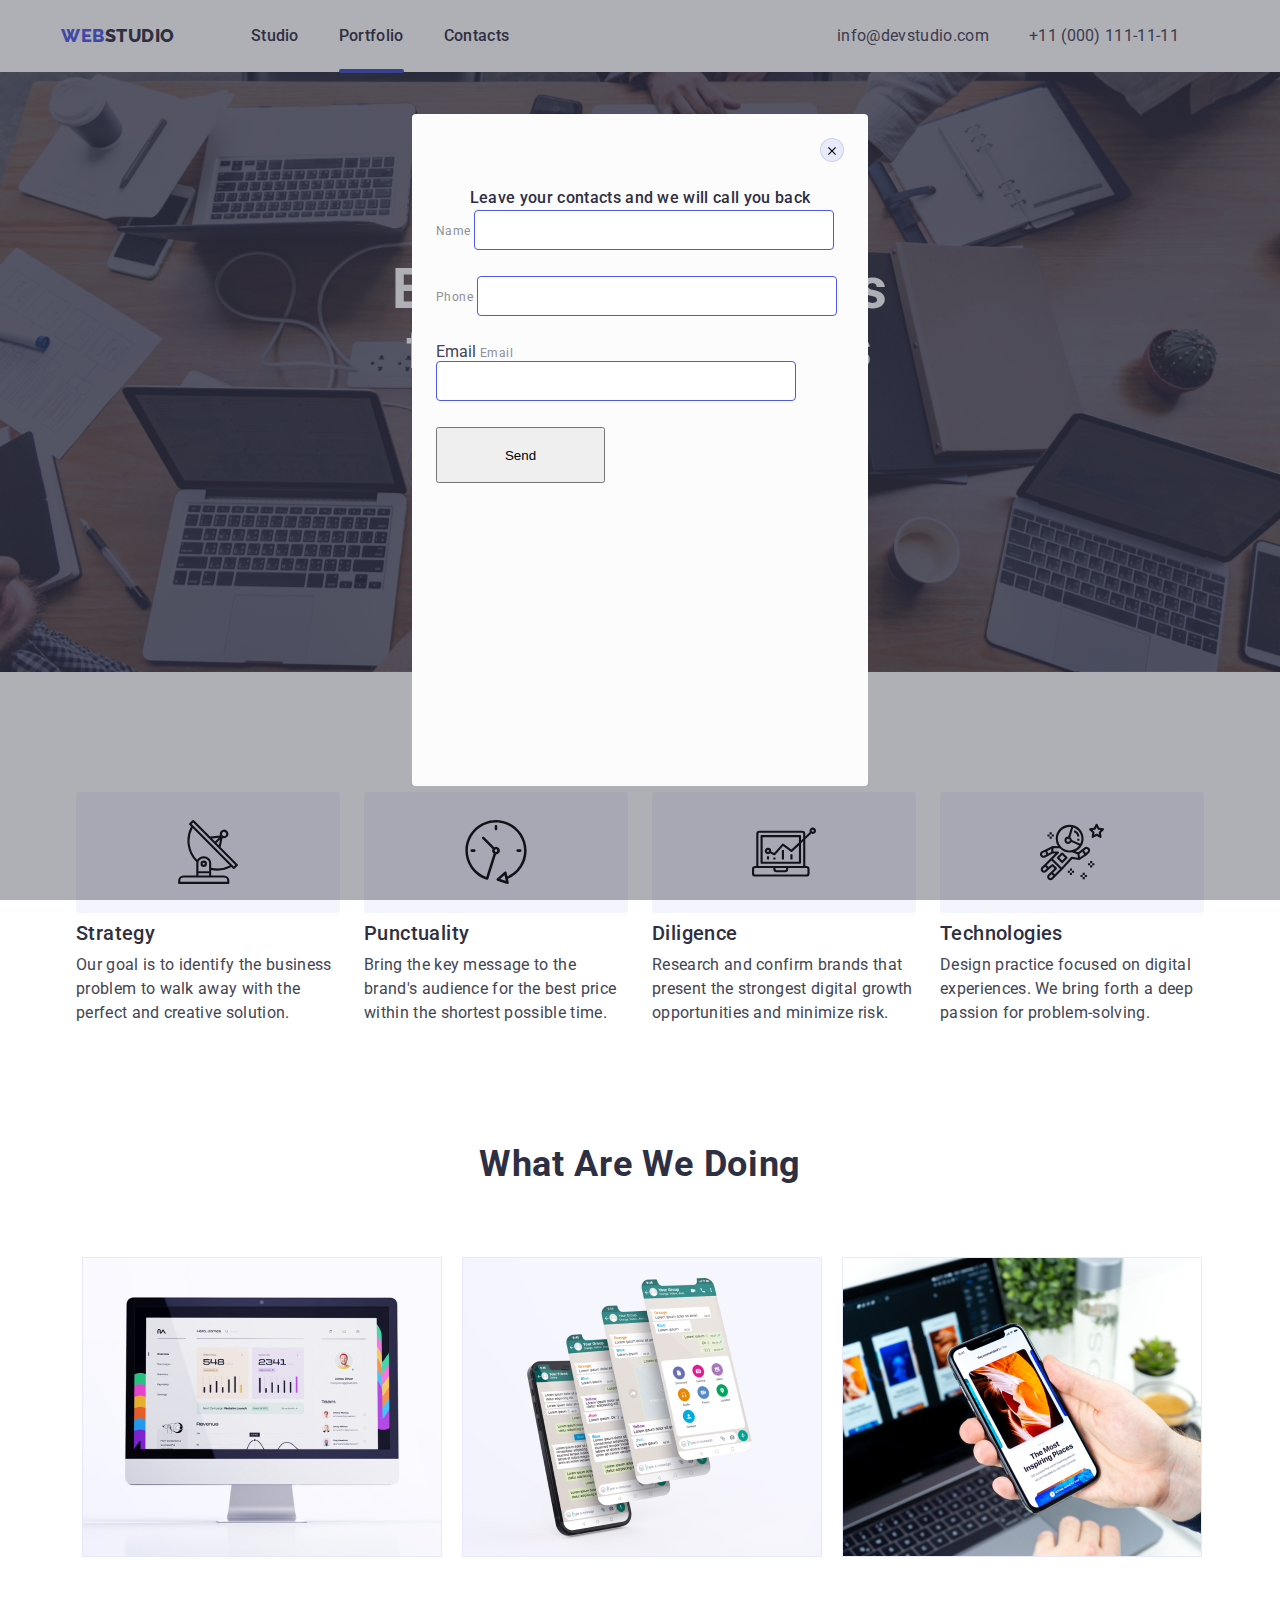
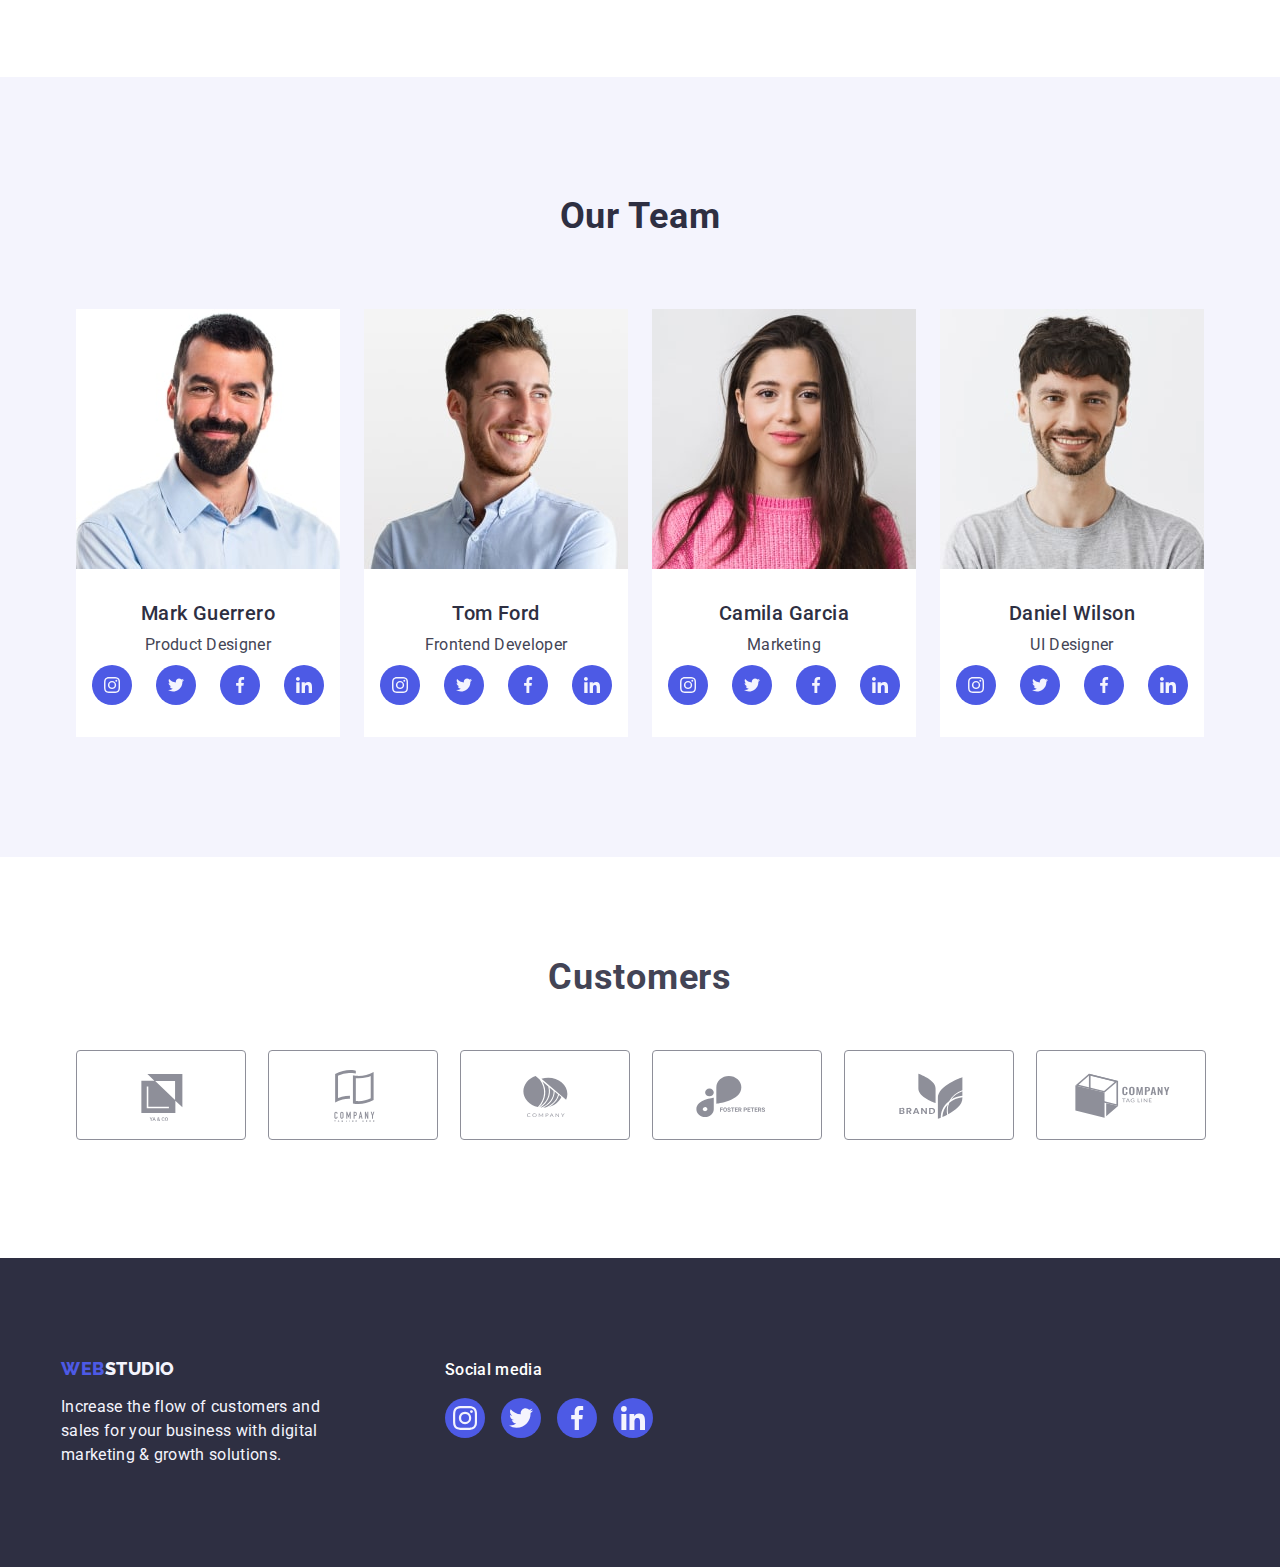
==== index.html @ fac96f17 "ch" ====
<!DOCTYPE html>
<html lang="en">
  <head>
    <meta charset="UTF-8" />
    <meta http-equiv="X-UA-Compatible" content="IE=edge" />
    <meta name="viewport" content="width=device-width, initial-scale=1.0" />
    <title>WebStudio</title>

   
    <link rel="preconnect" href="https://fonts.googleapis.com" />
    <link rel="preconnect" href="https://fonts.gstatic.com" crossorigin />
        <link rel="stylesheet" href="node_modules/modern-normalize/modern-normalize.css">
    <link
      href="https://fonts.googleapis.com/css2?family=Raleway:wght@800&family=Roboto:wght@400;500;700&display=swap"
      rel="stylesheet"
    />
    <link rel="stylesheet" href="https://cdnjs.cloudflare.com/ajax/libs/modern-normalize/1.1.0/modern-normalize.min.css" integrity="sha512-wpPYUAdjBVSE4KJnH1VR1HeZfpl1ub8YT/NKx4PuQ5NmX2tKuGu6U/JRp5y+Y8XG2tV+wKQpNHVUX03MfMFn9Q==" crossorigin="anonymous" referrerpolicy="no-referrer" />
     <link rel="stylesheet" href="./css/styles.css" />
     
  </head>

  <body>
    <header class="header-web">
      <div class="headerw-container">
        <nav class="headerw-nav">
          <a class="header-logo-webw link" href="portfolio.html"
            >Web<span class="headerw-logo">Studio</span></a
          >
          <ul class="headerw-list list">
            <li class="headerw-link link  ">
              <a href="./index.html" class="headerw-text link">Studio</a>
            </li>
            <li class="headerw-link link ">
              <a href="./portfolio.html" class="header-text link active">Portfolio</a>
            </li>
            <li class="headerw-link link ">
              <a href="" class="headerw-text link">Contacts</a>
            </li>
          </ul>
        </nav>

        <address class="headerw-address-list list">
          <div class=" container contact-web">
            <ul class="visitw-list list">
              <li class="contactw-link link">
                <a href="mailto:info@devstudio.com" class="header-adress link"
                  >info@devstudio.com</a
                >
              </li>
              <li class="contactw-link link">
                <a href="tel:+110001111111" class="header-adress link">
                  +11 (000) 111-11-11</a
                >
              </li>
            </ul>
          </div>
        </address>
      </div>
    </header>

    <!-- info hero section  -->
    <main class="backcolor-index">
      <section class="hero-section-web">
        <div class="info-container-web">
          <h1 class="text-hero-web">
            Effective Solutions<br />for Your Business
          </h1>
          <button type="button" class="btn-hero-web" data-modal-open>Order Service</button>
        </div>
      </section>

      <!-- section information -->
      <section class="features-web-section">
        <div class="container features">
          <h2 hidden class="text-web-features list">features</h2>
          
          <ul class="features-list-web list">
            <!-- 1 element-->
            <li class="link-info-web link">
              <a href="" class="text-soc-link link">
            <svg height="64" width="64">
              <use href="./images/header.svg#icon-antenna-1">
                 </use>
            </svg>
          </a>
              <h3 class="text-web-info">Strategy</h3>
              <p class="title-web-parag">
                Our goal is to identify the business problem to walk away with
                the perfect and creative solution.
              </p>
            </li>

            <!-- 2 element-->
            <li class="link-info-web link">
              <a href="" class="text-soc-link link">
              <svg  height="64" width="64">
              <use href="./images/header.svg#icon-clock-1">
                 </use>
            </svg>
          </a>
              <h3 class="text-web-info">Punctuality</h3>
              <p class="title-web-parag">
                Bring the key message to the brand's audience for the best price
                within the shortest possible time.
              </p>
            </li>

            <!-- 3 element-->
            <li class="link-info-web link">
              <a href="" class="text-soc-link link">
              <svg  height="64" width="64">
              <use href="./images/header.svg#icon-diagram-1">
                 </use>
            </svg>
          </a>
              <h3 class="text-web-info">Diligence</h3>
              <p class="title-web-parag">
                Research and confirm brands that present the strongest digital
                growth opportunities and minimize risk.
              </p>
            </li>

            <!-- 4 element-->
            <li class="link-info-web link">
              <a href="" class="text-soc-link link">
              <svg  height="64" width="64">
              <use href="./images/header.svg#icon-astronaut-1">
                 </use>
            </svg>
          </a>
              <h3 class="text-web-info">Technologies</h3>
              <p class="title-web-parag">
                Design practice focused on digital experiences. We bring forth a
                deep passion for problem-solving.
              </p>
            </li>
          </ul>
        </div>
      </section>

      <!-- section  what are we doing-->
      <section class="web-what-doing ">
        <div class="container what-index">
          <h2 class="photo-doing-web">What are we doing</h2>
          <ul class="webs-photo-list list">
            <li class="webs-photo-link link">
              <img
                class="img-what-do"
                src="./images/pict0.jpg"
                alt="computer"
                width="360"
              />
            </li>

            <li class="webs-photo-link link">
              <img
                class="img-what-do"
                src="./images/pict1.jpg"
                alt="phone"
                width="360"
              />
            </li>

            <li class="webs-photo-link link">
              <img
                class="img-what-do"
                src="./images/pict2.jpg"
                alt="phone 2"
                width="360"
              />
            </li>
          </ul>
        </div>

      <!-- section our team -->
      <section class="about-webs-section ">
        <div class="container photo-team">
          <h2 class="webs-text-team">Our Team</h2>

          <ul class="webst-team-list list">
            <!--period 1-->
            <li class="webst-link-team link">
              <img
                class="img-web"
                src="./images/teampict1.jpg"
                alt="team"
                width="264"
              />
              <div class="container-people">
                <h3 class="people-web-team">Mark Guerrero</h3>
              <p class="title-webs-team">Product Designer</p>
              <ul class="our-list list">
                  <li class="our-soc-item " ><a class="our-soc-link link"  href="">
                    <svg width="16" height="16">
              <use href="./images/symbol-defs.svg#icon-instagram-2" ></use>
            </svg>
                  </a ></li>
                  <li class="our-soc-item" ><a class="our-soc-link link"  href="">
                     <svg width="16" height="16">
              <use href="./images/symbol-defs.svg#icon-twitter-1" ></use>
            </svg>
                  </a ></li>
                  <li class="our-soc-item" ><a class="our-soc-link link"  href="">
                      <svg width="16" height="16">
              <use href="./images/symbol-defs.svg#icon-facebook-1">

              </use>
          </svg>
                  </a ></li>
                  <li class="our-soc-item" ><a class="our-soc-link link"  href="">
                    <svg width="16" height="16">
              <use href="./images/symbol-defs.svg#icon-linkedin-1">

              </use>
          </svg>
                  </a ></li>
                </ul>
              </div>
            <!--period 2-->
            <li class="webst-link-team link">
              <img
                class="img-web"
                src="./images/teampict2.jpg"
                alt="team"
                width="264"
              /> 
              <div class="container-people" >
                 <h3 class="people-web-team">Tom Ford</h3>
              <p class="title-webs-team">Frontend Developer</p>
              <ul class="our-list list">
                  <li class="our-soc-item " ><a class="our-soc-link link"  href="">
                    <svg width="16" height="16">
              <use href="./images/symbol-defs.svg#icon-instagram-2" ></use>
            </svg>
                  </a ></li>
                  <li class="our-soc-item" ><a class="our-soc-link link"  href="">
                     <svg width="16" height="16">
              <use href="./images/symbol-defs.svg#icon-twitter-1" ></use>
            </svg>
                  </a ></li>
                  <li class="our-soc-item" ><a class="our-soc-link link"  href="">
                      <svg width="16" height="16">
              <use href="./images/symbol-defs.svg#icon-facebook-1">

              </use>
          </svg>
                  </a ></li>
                  <li class="our-soc-item" ><a class="our-soc-link link"  href="">
                    <svg width="16" height="16">
              <use href="./images/symbol-defs.svg#icon-linkedin-1">

              </use>
          </svg>
                  </a ></li>
                </ul>
              </div>
            
            <!--period 3-->
            <li class="webst-link-team link">
              <img
                class="img-web"
                src="./images/teampict3.jpg"
                alt="team"
                width="264"
              />
              <div  class="container-people" >
                <h3 class="people-web-team">Camila Garcia</h3>
              <p class="title-webs-team">Marketing</p>
              <ul class="our-list list">
                  <li class="our-soc-item " ><a class="our-soc-link link"  href="">
                    <svg width="16" height="16">
              <use href="./images/symbol-defs.svg#icon-instagram-2" ></use>
            </svg>
                  </a ></li>
                  <li class="our-soc-item" ><a class="our-soc-link link"  href="">
                     <svg width="16" height="16">
              <use href="./images/symbol-defs.svg#icon-twitter-1" ></use>
            </svg>
                  </a ></li>
                  <li class="our-soc-item" ><a class="our-soc-link link"  href="">
                      <svg width="16" height="16">
              <use href="./images/symbol-defs.svg#icon-facebook-1">

              </use>
          </svg>
                  </a ></li>
                  <li class="our-soc-item" ><a class="our-soc-link link"  href="">
                    <svg width="16" height="16">
              <use href="./images/symbol-defs.svg#icon-linkedin-1">

              </use>
          </svg>
                  </a ></li>
                </ul>
              </div>
              
            <!--period 4-->
            <li class="webst-link-team link">
              <img
                class="img-web"
                src="./images/teampict4.jpg"
                alt="team"
                width="264"
              />
              <div class='container-people' >
                <h3 class="people-web-team">Daniel Wilson</h3>
              <p class="title-webs-team">UI Designer</p>
              <ul class="our-list list">
                  <li class="our-soc-item " ><a class="our-soc-link link"  href="">
                    <svg width="16" height="16">
              <use href="./images/symbol-defs.svg#icon-instagram-2" ></use>
            </svg>
                  </a ></li>
                  <li class="our-soc-item" ><a class="our-soc-link link"  href="">
                     <svg width="16" height="16">
              <use href="./images/symbol-defs.svg#icon-twitter-1" ></use>
            </svg>
                  </a ></li>
                  <li class="our-soc-item" ><a class="our-soc-link link"  href="">
                      <svg width="16" height="16">
              <use href="./images/symbol-defs.svg#icon-facebook-1">

              </use>
          </svg>
                  </a ></li>
                  <li class="our-soc-item" ><a class="our-soc-link link"  href="">
                    <svg width="16" height="16">
              <use href="./images/symbol-defs.svg#icon-linkedin-1">

              </use>
          </svg>
                  </a ></li>
                </ul>
              </div>
              
          </ul>
        </div>
      </section>

      <section class="customer-section ">
        <h2 class="custor">Customers</h2>
        <div class="custo-container container" >
          <ul class="custo-list list">
           <li class="cust-soc-item"><a href="" class="cust-soc-link link">
             <svg width="104" height="56" class="custo-icon">
              <use href="./images/customer.svg#icon-Logo-6" ></use>
            </svg>
           </a></li>
          <li class="cust-soc-item"><a href="" class="cust-soc-link link">
           <svg width="104" height="56" class="custo-icon">
              <use href="./images/customer.svg#icon-Logo-1" ></use>
            </svg></a></li>
          <li class="cust-soc-item"><a href="" class="cust-soc-link link">
           <svg width="104" height="56" class="custo-icon">
              <use href="./images/customer.svg#icon-Logo-2" ></use>
            </svg></a></li>
         <li class="cust-soc-item"><a href="" class="cust-soc-link link">
         <svg width="104" height="56" class="custo-icon">
              <use href="./images/customer.svg#icon-Logo-3" ></use>
            </svg></a></li>
          <li class="cust-soc-item"><a href="" class="cust-soc-link link">
           <svg width="104" height="56" class="custo-icon">
              <use href="./images/customer.svg#icon-Logo-4" ></use>
            </svg></a></li>
          <li class="cust-soc-item"><a href="" class="cust-soc-link link">
           <svg width="104" height="56" class="custo-icon">
              <use href="./images/customer.svg#icon-Logo-5" ></use>
            </svg></a></li>
          </ul>
        </div>
      </section>

    </main>
    <footer class="footer list">
       <div class="backdrop " data-modal>
        <div class="modal" >
          <button type="button" class="modal-close" data-modal-close><svg  width="8" height="8"><use href="./images/krest.svg#icon-krest">
          </use></svg ></button>
          <p class="Modal-title">Leave your contacts and we will call you back</p>
          <form class="modal-form">
            <label > <span class="modal-label">Name  </span>
            <input type="text" class="modal-input" type="text" 
            name="user-name"></label>
              <label > <span class="modal-label">Phone</span>
            <input type="text" class="modal-input" type="tel" 
            name="user-phone"></label>
             <label for="user-email">Email</label>
             <span class="modal-label">Email</span>
            <input type="text" class="modal-input" type="email" 
            name="user-email">
            <button type="submit" class="send-button">Send</button>
          </form>
        </div> 
      </div>
      <div class="  container-fotter">
        <div class="logo-parag">
           <a class="footer-logo-web link" href="portfolio.html"
          >Web <span class="footer-logo link">Studio</span></a
        >
        <p class="footer-title link">
          Increase the flow of customers and sales for your business with
          digital marketing & growth solutions.
        </p>
        </div>
          <div class="cosial-container">
          <p class="soc-med-parag">Social media</p>
        <ul class="web-soc-list list">
          <li class="web-soc-item"><a href="" class="web-soc-link link">
            <svg width="24" height="24">
              <use href="./images/symbol-defs.svg#icon-instagram-2" class="wed-sosial-icon"></use>
            </svg>
          </a></li>
          <li class="web-soc-item"><a href="" class="web-soc-link link">
            <svg width="24" height="24">
              <use href="./images/symbol-defs.svg#icon-twitter-1">

              </use>
          </svg>
          </a></li>
          <li class="web-soc-item"><a href="" class="web-soc-link link">
             <svg width="24" height="24">
              <use href="./images/symbol-defs.svg#icon-facebook-1">

              </use>
          </svg>
          </a></li>
          <li class="web-soc-item"><a href="" class="web-soc-link link">
             <svg width="24" height="24">
              <use href="./images/symbol-defs.svg#icon-linkedin-1">

              </use>
          </svg>
          </a></li>
        </ul>
        </div>
      </div>
 
    </footer>
     <script src="./js/modal.js"></script>
  </body>
</html>
---- css/styles.css ----
:root {
  --title-main-color: #2e2f42;
  --title-btn-color: #4d5ae5;
  --second-btn-color: #404bbf;
  --gap: 24px;
  --transition-duration: 250ms linear;
  --tra: 250ms cubic-bezier(0.4, 0, 0.2, 1);
}

p,
h1,
h2,
h3 {
  margin: 0;
}
ul {
  padding-left: 0%;
  margin: 0;
}

button {
  cursor: pointer;
}

address {
  font-style: normal;
}

body {
  font-family: "Roboto", sans-serif;
  color: #434455;
  background-color: #ffffff;
}

img {
  display: block;
}

.link {
  text-decoration: none;
}
.list {
  list-style: none;
}

.container {
  max-width: 1158px;

  margin: 0 auto;
  /* outline: 4px solid red; */
}
.section {
  padding-top: 120px;
  padding-bottom: 120px;
}

/**-------------------------HEADER Potfolio --------------------------*/
.header {
  box-shadow: 0px 2px 1px rgba(46, 47, 66, 0.08),
    0px 1px 1px rgba(46, 47, 66, 0.16), 0px 1px 6px rgba(46, 47, 66, 0.08);
}
.header-logo {
  font-family: "Raleway", sans-serif;
  font-weight: 800;
  font-size: 18px;
  line-height: 1.17;
  letter-spacing: 0.03em;
  text-transform: uppercase;
  color: var(--title-main-color);
}
.header-logo-web {
  font-family: "Raleway", sans-serif;
  font-weight: 800;
  font-size: 18px;
  line-height: 1.17;
  letter-spacing: 0.03em;
  text-transform: uppercase;
  color: #4d5ae5;
}
.contact-web {
}
.header-logo {
  margin-right: 76px;
  margin-top: 25.5px;
  margin-bottom: 25.5px;
}
.header-list {
  display: flex;
  gap: 40px;
}

.header-adress-list {
}

address {
  font-style: normal;
}

.header-nav {
  display: flex;
  align-items: center;
  margin-right: auto;
}

.header-port {
  display: flex;
  align-items: center;
  padding-top: var(--gap);
  padding-bottom: var(--gap);
  margin-left: auto;
  margin-right: auto;
  width: 1158px;
}
.visit-list {
  display: flex;
}

.header-text {
  font-weight: 500;
  display: block;
  position: relative;
  font-size: 16px;
  line-height: 1.5;
  letter-spacing: 0.02em;
  color: var(--title-main-color);
  font-style: normal;
  transition: transform var(--tra), border-radius var(--tra);
}
.header-text:is(:hover, :focus) {
  color: #404bbf;
}
.header-link {
  transition: transform var(--tra), border-radius var(--tra);
}

.header-link:is(:hover, :focus) {
  color: #404bbf;
}

.address-header-port {
  margin-right: 40px;
}
.active::after {
  position: absolute;
  content: "";
  width: 100%;
  height: 4px;
  left: 0;
  top: 45px;
  bottom: 0;
  display: flex;
  border-radius: 2px;
  background-color: #404bbf;
}

.address-list {
  font-style: normal;
}
.visit-list {
  display: flex;
}
.contact-link {
  margin-right: 40px;
}

.header-adress {
  font-size: 16px;
  font-style: normal;
  line-height: 1.5;
  letter-spacing: 0.02em;
  color: #434455;
  transition: transform var(--tra), border-radius var(--tra);
}
.header-adress:is(:hover, :focus) {
  color: #404bbf;
}

/**-------------------------BTN portfolio--------------------------*/

.main-port {
}
.btn-info-portfolio {
  padding-top: 96px;
  padding-bottom: 120px;
}
.buton-portfolio {
  align-items: center;
}

.btn-info-portfolio {
}

.photos-text-portfolio {
}
.text-btn-info {
}
.btn-list {
}

.portfolio-btn-list {
  display: flex;
  justify-content: center;
  gap: var(--gap);
}

.btn-portfol-link {
  font-family: "Roboto", sans-serif;
  font-style: normal;
  font-weight: 500;
  font-size: 16px;
  line-height: 1.5;
  align-items: center;
  text-align: center;
  letter-spacing: 0.04em;
  color: #4d5ae5;
  cursor: pointer;
  background: #f4f4fd;
  display: flex;
  flex-direction: row;
  align-items: flex-start;
  padding: 12px 24px;
  flex: none;
  order: 0;
  flex-grow: 0;
  border: 1px solid #e7e9fc;
  border-radius: 4px;
  transition: transform var(--tra), border-radius var(--tra);
}
.button {
}
.btn-portfol-link:is(:hover, :focus) {
  color: #ffffff;
  background: #404bbf;
}
/**-----------------------PHOTO WITH TEXT Portfolio--------------------------*/

.card-content {
  border-left: 1px solid #e7e9fc;
  border-right: 1px solid #e7e9fc;
  border-bottom: 1px solid #e7e9fc;
  padding-bottom: 32px;
  padding-top: 32px;
  padding-left: 16px;
}
.photo-port {
  display: flex;
  width: 1128px;
}
.text-photo-list {
  display: flex;
  flex-wrap: wrap;
  column-gap: var(--gap);
  row-gap: calc(var(--gap) * 2);
  margin-top: 72px;
  justify-content: center;
}

.img-portfol-link {
  background: #ffffff;
}

.img-portfol-link:is(:hover, :focus) {
  box-shadow: 0px 1px 6px rgba(46, 47, 66, 0.08),
    0px 1px 1px rgba(46, 47, 66, 0.16), 0px 2px 1px rgba(46, 47, 66, 0.08);
  width: 360;
}
.img-portfol-link:hover .card-text {
  transform: translateY(0);
}
.card-content-soc {
  position: relative;
  overflow: hidden;
}
.card-text {
  position: absolute;
  top: 0;
  font-size: 16px;
  padding: 40px;
  line-height: 24px;
  letter-spacing: 0.02em;
  font-weight: 400;
  color: #f4f4fd;
  background: #4d5ae5;
  height: 100%;
  transform: translateY(100%);
  transition: transform 300ms linear;
}

.portfolio-card {
  color: #4d5ae5;
  background-color: #f4f4fd;
}

.img-portfol {
  background: url(6418424.jpg);
}

.portfol-text-item {
  font-family: "Roboto";
  font-style: normal;
  font-weight: 500;
  font-size: 20px;
  line-height: 1.2;
  letter-spacing: 0.02em;
  color: var(--title-main-color);
  margin-bottom: 8px;
}
.title-portfol-parag {
  font-size: 16px;
  line-height: 1.5;
  letter-spacing: 0.02em;
  color: #434455;
}

/**------------Header Web-site--------------------*/
.header-web {
  box-shadow: 0px 2px 1px rgba(46, 47, 66, 0.08),
    0px 1px 1px rgba(46, 47, 66, 0.16), 0px 1px 6px rgba(46, 47, 66, 0.08);
}
body {
  margin: 0%;
}

.headerw-logo {
  font-family: "Raleway", sans-serif;
  font-weight: 800;
  font-size: 18px;
  line-height: 1.17;
  letter-spacing: 0.03em;
  text-transform: uppercase;
  color: var(--title-main-color);
}
.header-logo-webw {
  font-family: "Raleway", sans-serif;
  font-weight: 800;
  font-size: 18px;
  line-height: 1.17;
  letter-spacing: 0.03em;
  text-transform: uppercase;
  color: #4d5ae5;
  /* padding-left: 156px; */
}
.headerw-logo {
  margin-right: 76px;
  margin-top: 25.5px;
  margin-bottom: 25.5px;
}
.header-logo-webw {
}
.headerw-list {
  display: flex;
  gap: 40px;
}
.headerw-adress-list {
  font-style: normal;
}
.headerw-adress-list {
}
.headerw-nav {
  display: flex;
  align-items: center;
  margin-right: auto;
}
.headerw-container {
  display: flex;
  align-items: center;
  padding-top: 24px;
  padding-bottom: 24px;
  margin-left: auto;
  margin-right: auto;
  width: 1158px;
  padding-left: 15px;
  padding-right: 15px;
}
.visitw-list {
  display: flex;
}
.headerw-address-list {
}

.headerw-adress-list {
  font-style: normal;
}

.headerw-text {
  font-weight: 500;
  font-size: 16px;
  line-height: 1.5;
  letter-spacing: 0.02em;
  color: var(--title-main-color);
  transition: transform var(--tra), border-radius var(--tra);
}
.headerw-text:is(:hover, :focus) {
  color: #404bbf;
}
.headerw-link {
}

.headerw-link {
}

.headerw-address-list {
}
.visitw-list {
}
.contactw-link {
  margin-right: 40px;
}

.contact-cont {
}

.headerw-adress {
  font-size: 16px;
  font-style: normal;
  line-height: 1.5;
  letter-spacing: 0.02em;
  color: #434455;
  transition: transform var(--tra), border-radius var(--tra);
}

.header-adress {
}

.headerw-adress:is(:hover, :focus) {
  color: #404bbf;
}
/**------------------------Efective --------------------------*/

.hero-section-web {
  background: var(--title-main-color);
  background-image: linear-gradient(
      rgba(46, 47, 66, 0.7),
      rgba(46, 47, 66, 0.7)
    ),
    url(../images/people-office\ 1.jpg);
  background-repeat: no-repeat;
  background-position: center;
  background-size: cover;
  max-width: 1440px;
  margin: 0 auto;
}

.info-container-web {
  flex-grow: 1;
  padding-top: 188px;
  padding-bottom: 188px;
  margin: 0% auto;
  /* outline: 4px solid red; */
}

.text-hero-web {
  font-weight: 700;
  font-size: 56px;
  line-height: 1.07;
  text-align: center;
  letter-spacing: 0.02em;
  color: #ffffff;

  margin-bottom: 48px;
}

.btn-hero-web {
  font-family: "Roboto", sans-serif;
  font-weight: 500;
  font-size: 16px;
  line-height: 1.5;
  letter-spacing: 0.04em;
  color: #ffffff;
  background: var(--title-btn-color);
  cursor: pointer;
  transition: transform var(--tra), border-radius var(--tra);
  display: flex;
  flex-direction: row;
  align-items: flex-start;
  padding: 16px 32px;
  gap: 10px;
  margin: 0% auto;
  box-shadow: 0px 4px 4px rgba(0, 0, 0, 0.15);
  border-radius: 4px;
  border: none;
}

.btn-hero-web:is(:hover, :focus) {
  background: var(--second-btn-color);
}

/**------------------------section information--------------------------*/
.backcolor-index {
}
.features-web-section {
  padding-top: 120px;
  padding-bottom: 120px;
}
.text-web-features {
}
.features-list-web {
  list-style: none;
  display: flex;
  gap: 24px;
  justify-content: center;
}
.link-info-web {
}
.link-info-web {
}
.text-web-info {
  font-weight: 500;
  font-size: 20px;
  line-height: 1.2;
  letter-spacing: 0.02em;
  color: var(--title-main-color);
  margin-bottom: 8px;
}
.title-web-parag {
  font-size: 16px;
  line-height: 1.5;
  letter-spacing: 0.02em;
  color: #434455;
  order: 1;
  flex-grow: 0;
  width: 264px;
  height: 72px;
}
.text-web-container {
  margin-bottom: 8px;
}
.text-soc-list {
  display: flex;
  justify-content: center;
  gap: 24px;
}
.features {
}
.text-soc-item {
  width: 264px;
  height: 112px;
}

.text-soc-link {
  width: 264px;
  height: 121px;
  display: flex;
  align-items: center;
  justify-content: center;
  background: #f4f4fd;
  border-radius: 4px;
  margin-bottom: 8px;
}
/**-------------------section  what are we doing-------------------------*/
.about-webs-section {
}
.web-what-doing {
}
.what-index {
  width: min-content;
}
.webs-photo-link {
  width: calc((100% - 60px) / 3);
}
.webs-photo-list {
  display: flex;
  gap: 24px;
  justify-content: center;
  padding-bottom: 120px;
}
.photo-doing-web {
  margin-bottom: 72px;
}
.img-what-do {
}
.photo-doing-web {
  font-weight: 700;
  font-size: 36px;
  line-height: 1.11;
  text-align: center;
  letter-spacing: 0.02em;
  text-transform: capitalize;
  color: var(--title-main-color);
  list-style: none;
}
/**----------------------section our team ----------------------*/

.about-webs-section {
  background: #f4f4fd;
  padding-top: 120px;
  padding-bottom: 120px;
}

.photo-team {
  width: min-content;
}

.container-people {
  padding-top: 32px;
  padding-bottom: 32px;
}

.webs-text-team {
  font-weight: 700;
  font-size: 36px;
  line-height: 1.11;
  text-align: center;
  letter-spacing: 0.02em;
  text-transform: capitalize;
  color: var(--title-main-color);
  list-style: none;
  margin-bottom: 72px;
}

.webst-team-list {
  display: flex;
  gap: 24px;
  justify-content: center;
}

.webst-link-team {
  background: #ffffff;
  justify-content: center;
}
.img-web {
}

.webst-team-list {
}
.webst-link-team {
  background: #ffffff;
}
.people-web-team {
  font-weight: 500;
  font-size: 20px;
  line-height: 1.2;
  letter-spacing: 0.02em;
  color: var(--title-main-color);
  margin-bottom: 8px;
  text-align: center;
}
.title-webs-team {
  font-size: 16px;
  line-height: 1.5;
  letter-spacing: 0.02em;
  color: #434455;
  text-align: center;
  margin-bottom: 8px;
}
.customer-section {
}
.custor {
  font-weight: 700;
  font-size: 36px;
  line-height: 1.11px;
  text-align: center;
  letter-spacing: 0.02em;
  padding-top: 120px;
  padding-bottom: 72px;
}
.custo-container {
  padding-bottom: 120px;
}

.custo-list {
  display: flex;
  justify-content: center;
  gap: 24px;
}
.cust-soc-item {
  width: 168px;
  height: 88px;
}
.cust-soc-link {
  width: 100%;
  height: 100%;
  display: flex;
  align-items: center;
  justify-content: center;
  border: 1px solid #8e8f99;
  border-radius: 4px;
  /* transition: transform var(--tra), border-radius var(--tra); */
}

.custo-icon {
  fill: #8e8f99;
}
.cust-soc-link:is(:hover, :focus) {
  border-color: #404bbf;
}
.cust-soc-link:is(:hover, :focus) .custo-icon {
  fill: #404bbf;
}

.soc-people-container {
  margin-top: 8px;
  margin-bottom: 32px;
}
.our-list {
  display: flex;
  justify-content: center;
  gap: 24px;
}

.our-soc-item {
  width: 40px;
  height: 40px;
}
.our-soc-link {
  width: 100%;
  height: 100%;
  display: flex;
  align-items: center;
  justify-content: center;
  background: #4d5ae5;
  border-radius: 50%;
  /* transition: transform var(--tra), border-radius var(--tra); */
}
.our-soc-link:is(:hover, :focus) {
  background: #404bbf;
}
/**----------------FOOTER-----------------------*/
.footer {
  background: var(--title-main-color);
  padding-top: 100px;
  padding-bottom: 100px;
}
.container-fotter {
  /* padding-left: 156px; */
  max-width: 1158px;
  padding-left: 15px;
  padding-right: 15px;
  margin: 0 auto;
  display: flex;
}
.fotter-cont {
}
.footer-logo {
  font-family: "Raleway", sans-serif;
  font-weight: 800;
  font-size: 18px;
  line-height: 1.17;
  letter-spacing: 0.03em;
  text-transform: uppercase;
  color: #f4f4fd;
  order: 1;
  flex: none;
  flex-grow: 0;
}
.footer-logo-web {
  display: flex;
  flex-direction: row;
  padding: 0;
  align-items: flex-start;
}
.footer-logo-web {
  font-family: "Raleway", sans-serif;
  font-weight: 800;
  font-size: 18px;
  line-height: 1.17;
  letter-spacing: 0.03em;
  text-transform: uppercase;
  color: #4d5ae5;
  margin-bottom: 16px;
}
.logo-parag {
  width: 264px;
}
.footer-title {
  font-size: 16px;
  line-height: 1.5;
  letter-spacing: 0.02em;
  color: #f4f4fd;
  line-height: 1.5;
}

.web-soc-list {
  gap: 16px;
  display: flex;
  justify-content: center;
  margin-top: 16px;
}
.cosial-container {
  margin-left: 120px;
}

.soc-med-parag {
  font-size: 16px;
  font-weight: 500;
  line-height: 24px;
  letter-spacing: 0.02em;
  color: #ffffff;
}

.web-soc-item {
  width: 40px;
  height: 40px;
}
.web-soc-link {
  width: 100%;
  height: 100%;
  background-color: #4d5ae5;
  display: flex;
  align-items: center;
  justify-content: center;
  border-radius: 50%;
  transition: transform var(--tra), border-radius var(--tra);
}

.web-soc-link:focus {
  background: #404bbf;
}

.web-soc-link:hover {
  background: #31d0aa;
}

.backdrop {
  position: fixed;
  top: 0;
  width: 100%;
  height: 100%;
  background: #2e2f4262;
  transition: opacity 300ms linear, visibility 300ms linear;
}
.modal {
  width: 408px;
  min-height: 576px;
  background: #fcfcfc;
  border-radius: 4px;
  position: absolute;
  top: 50%;
  left: 50%;
  transform: translate(-50%, -50%) scaleY(1);
  transition: transform 300ms linear;
  padding: 24px;
  padding-top: 72px;
}

.backdrop.is-hidden.modal {
  transform: translate(-50%, -50%) scaleY(2);
}
.modal-close {
  display: block;
  position: absolute;
  top: 24px;
  right: 24px;
  background: #e7e9fc;
  border: 1px solid rgba(0, 0, 0, 0.1);
  border-radius: 50%;
  width: 24px;
  height: 24px;
  margin-bottom: 20px;
}
.is-hidden {
  opacity: 0;
  visibility: hidden;
  pointer-events: none;
}
.no-scroll {
  overflow: hidden;
}
.Modal-title {
  font-family: "Roboto";
  font-style: normal;
  font-weight: 500;
  font-size: 16px;
  line-height: 24px;
  text-align: center;
  letter-spacing: 0.02em;
  color: #2e2f42;
}
.modal-rorm {
}
.modal-input {
  border: 1px solid #4d5ae5;
  border-radius: 4px;
  box-sizing: border-box;
  width: 360px;
  height: 40px;
  margin-bottom: 26px;
  padding-left: 38px;
}

.modal-label {
  margin-bottom: 4px;
  font-family: "Roboto";
  font-style: normal;
  font-weight: 400;
  font-size: 12px;
  line-height: 14px;
  letter-spacing: 0.04em;
  width: 34px;
  height: 14px;
  color: #8e8f99;
}
.send-button {
  width: 169px;
  height: 56px;
}
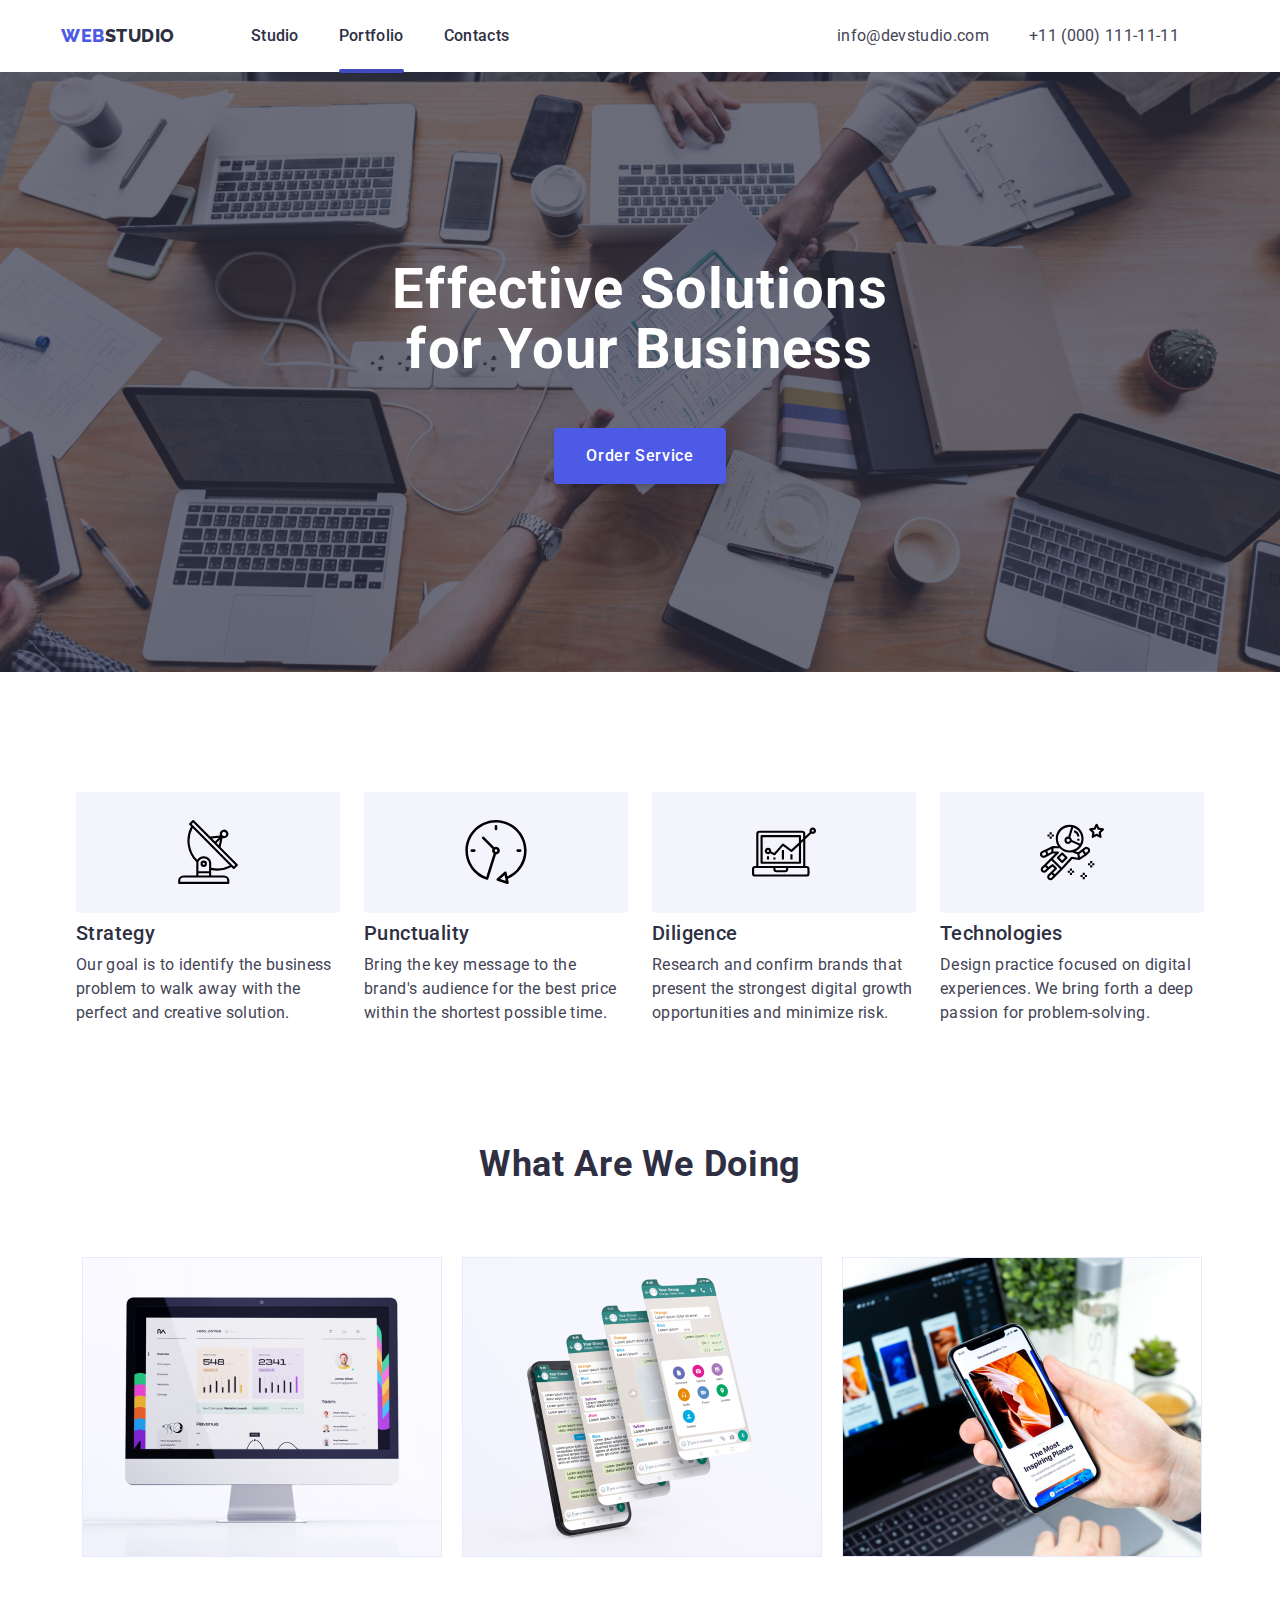
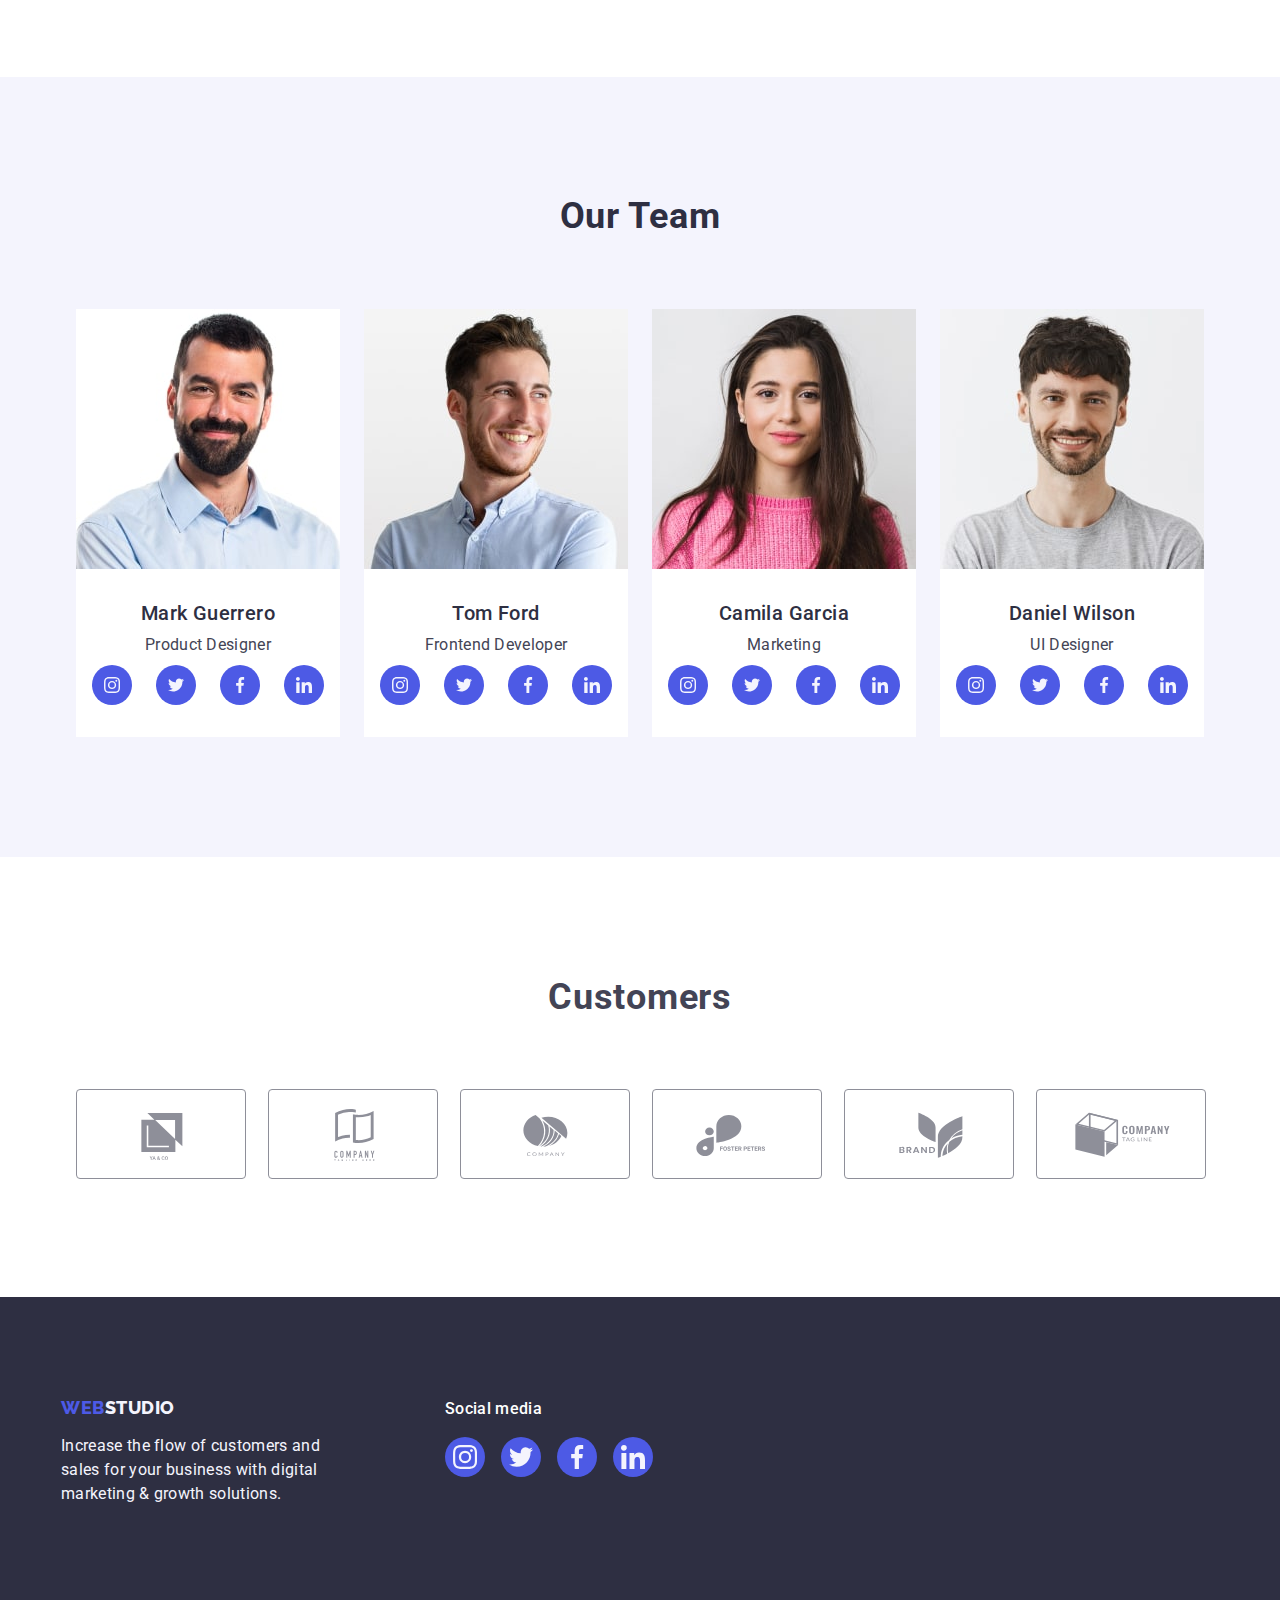
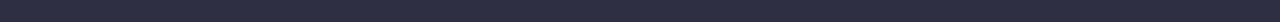
==== commit a6b16d86: "label" ====
--- a/index.html
+++ b/index.html
@@ -372,23 +372,63 @@
 
     </main>
     <footer class="footer list">
-       <div class="backdrop " data-modal>
+       <div class="backdrop is-hidden " data-modal>
         <div class="modal" >
           <button type="button" class="modal-close" data-modal-close><svg  width="8" height="8"><use href="./images/krest.svg#icon-krest">
           </use></svg ></button>
           <p class="Modal-title">Leave your contacts and we will call you back</p>
           <form class="modal-form">
-            <label > <span class="modal-label">Name  </span>
-            <input type="text" class="modal-input" type="text" 
-            name="user-name"></label>
-              <label > <span class="modal-label">Phone</span>
-            <input type="text" class="modal-input" type="tel" 
-            name="user-phone"></label>
-             <label for="user-email">Email</label>
-             <span class="modal-label">Email</span>
-            <input type="text" class="modal-input" type="email" 
-            name="user-email">
-            <button type="submit" class="send-button">Send</button>
+            <div class="modal-wrap">
+              
+               <label for="user-name" class="modal-label">Name</label>
+               <div class="input-wrap">
+                <input type="text" 
+            class="modal-input"
+             type="text" 
+            name="user-name"
+            id="user-name">
+             <svg class="modal-input-item" width="18" height="24"><use href="./images/contact.svg#icon-person-black-18dp-1"></use></svg>
+               </div>
+            
+            </div>
+            
+            <div class="modal-wrap">
+              <label for="user-phone" class="modal-label">Phone</label>
+              <div class="input-wrap">
+                 <input type="text"
+             class="modal-input"
+             type="tel" 
+            name="user-phone"
+            id="user-phone">
+              <svg class="modal-input-item" width="18" height="24"><use href="./images/contact.svg#icon-phone-black-18dp-1"></use></svg>
+              </div>
+           
+            </div>
+             
+            
+             <div class="modal-wrap">
+                 
+              <label for="user-email" class="modal-label">Email</label>
+              <div class="input-wrap">
+                <input type="text"
+             class="modal-input" 
+            type="email" 
+            name="user-email"
+            id="user-email">
+            <svg class="modal-input-item" width="18" height="24"><use href="./images/contact.svg#icon-email-black-18dp-1"></use></svg> 
+              </div>
+
+          </div>
+               <div class="input-wrap">
+                <label for="user-coment" class="modal-label">Commentt</label>
+                <textarea name="user-coment" 
+                id="user-coment"
+                 class="modal-textarea"
+                 placeholder="Text input"
+                 ></textarea>
+               </div>
+            
+            <button type="submit" class="send-button">Send</span></button>
           </form>
         </div> 
       </div>
--- a/css/styles.css
+++ b/css/styles.css
@@ -648,8 +648,9 @@
 .custor {
   font-weight: 700;
   font-size: 36px;
-  line-height: 1.11px;
+  line-height: 40px;
   text-align: center;
+  text-transform: capitalize;
   letter-spacing: 0.02em;
   padding-top: 120px;
   padding-bottom: 72px;
@@ -768,6 +769,7 @@
   letter-spacing: 0.02em;
   color: #f4f4fd;
   line-height: 1.5;
+  margin-bottom: 16px;
 }
 
 .web-soc-list {
@@ -867,15 +869,32 @@
   color: #2e2f42;
 }
 .modal-rorm {
+  background-color: #fcfcfc;
 }
 .modal-input {
-  border: 1px solid #4d5ae5;
+  border: 1px solid #2e2f4266;
   border-radius: 4px;
   box-sizing: border-box;
   width: 360px;
   height: 40px;
-  margin-bottom: 26px;
+  outline: transparent;
   padding-left: 38px;
+  background-color: transparent;
+}
+
+.modal-input:focus {
+  border-color: #4d5ae5;
+}
+
+.modal-input-item {
+  position: absolute;
+  left: 19px;
+  top: 50%;
+  transform: translateY(-50%);
+}
+
+.modal-input:focus + .modal-input-item {
+  fill: #4d5ae5;
 }
 
 .modal-label {
@@ -890,7 +909,50 @@
   height: 14px;
   color: #8e8f99;
 }
+
 .send-button {
+  font-family: "Roboto", sans-serif;
   width: 169px;
-  height: 56px;
-}
+  font-size: 16px;
+  line-height: 24px;
+  letter-spacing: 0.04em;
+  color: #ffffff;
+  background: var(--title-btn-color);
+  cursor: pointer;
+  transition: transform var(--tra), border-radius var(--tra);
+  display: flex;
+  flex-direction: row;
+  align-items: flex-start;
+  justify-content: center;
+  padding: 16px 32px;
+  gap: 10px;
+  margin: 0% auto;
+  box-shadow: 0px 4px 4px rgba(0, 0, 0, 0.15);
+  border-radius: 4px;
+  border: none;
+  left: 635px;
+  top: 584px;
+}
+
+.modal-wrap {
+}
+
+.input-wrap {
+  position: relative;
+  margin-bottom: 8px;
+  margin-top: 4px;
+}
+.modal-textarea {
+  width: 360px;
+  height: 120px;
+  border-color: 1px solid rgba(46, 47, 66, 0.144);
+  border-radius: 4px;
+  color: rgba(46, 47, 66, 0.4);
+  resize: none;
+  outline: transparent;
+  padding: 10px;
+  background-color: transparent;
+}
+.modal-textarea:focus {
+  border-color: #4d5ae5;
+}
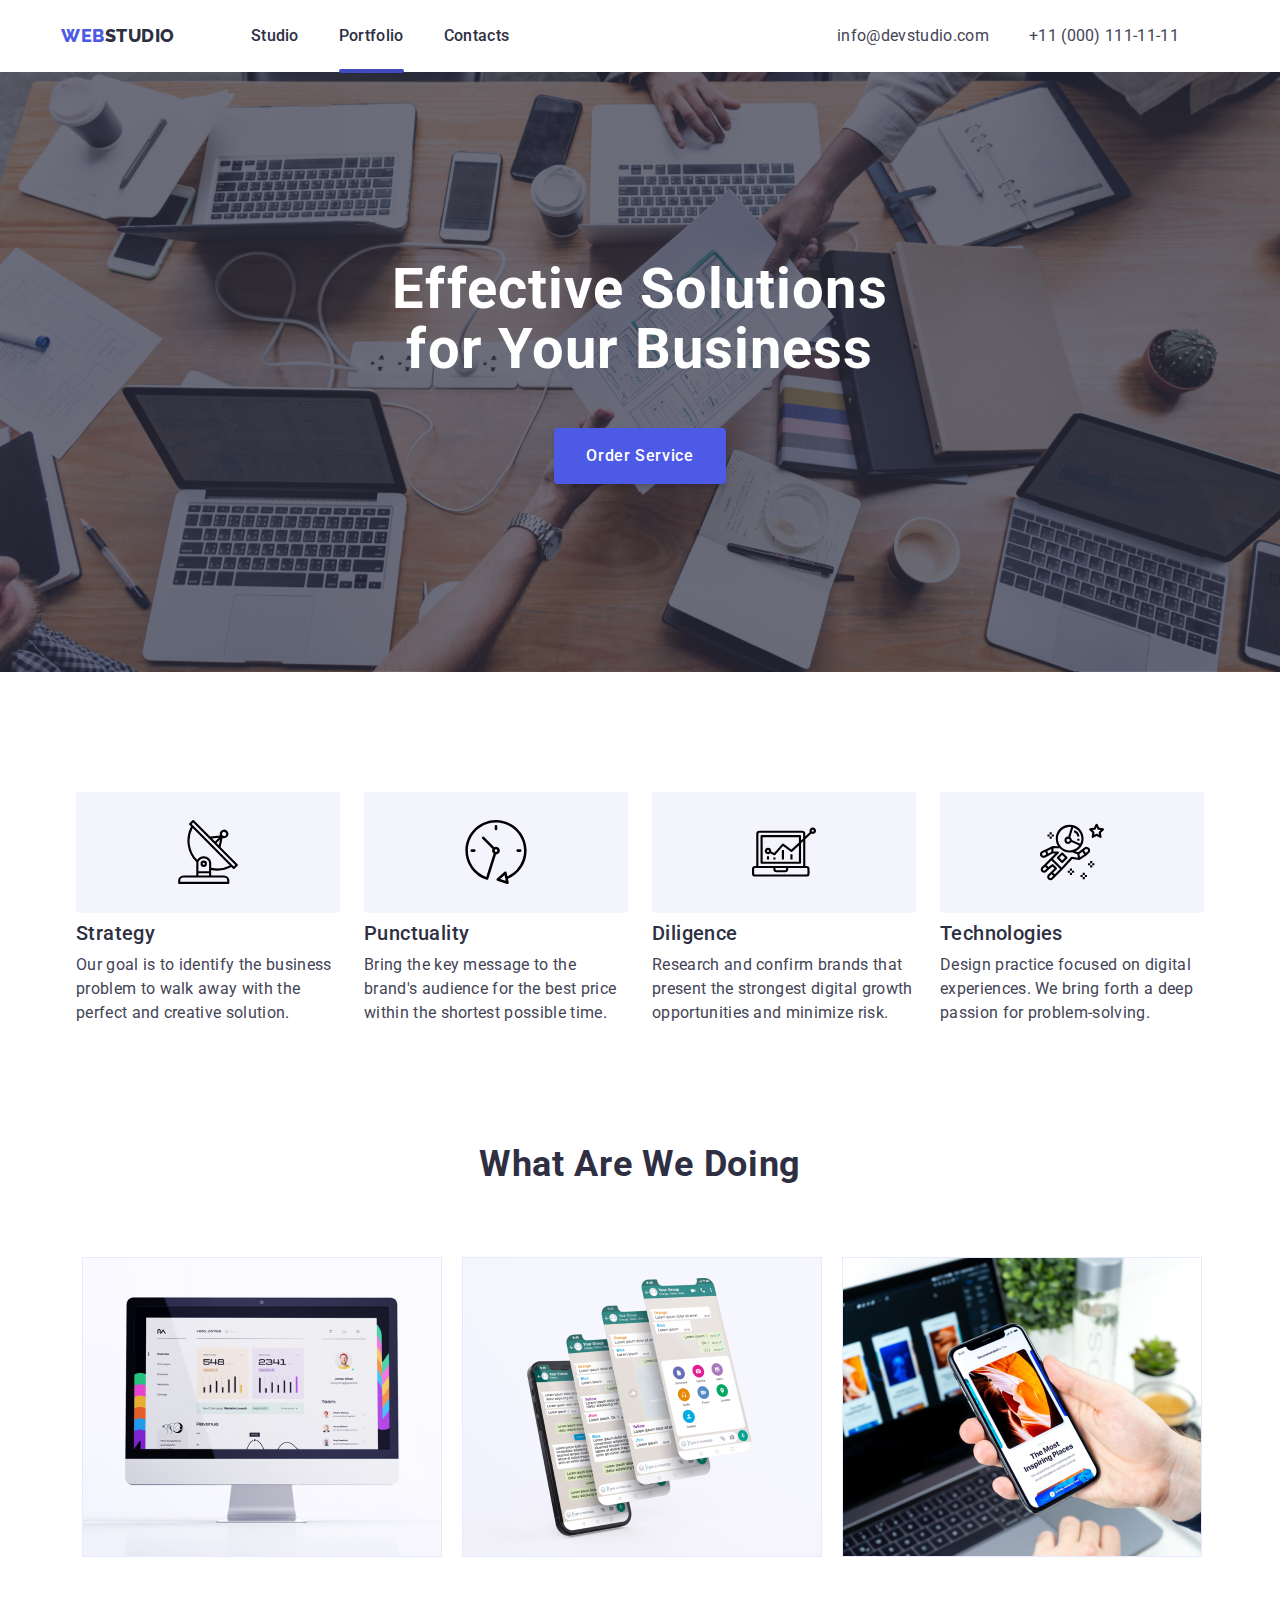
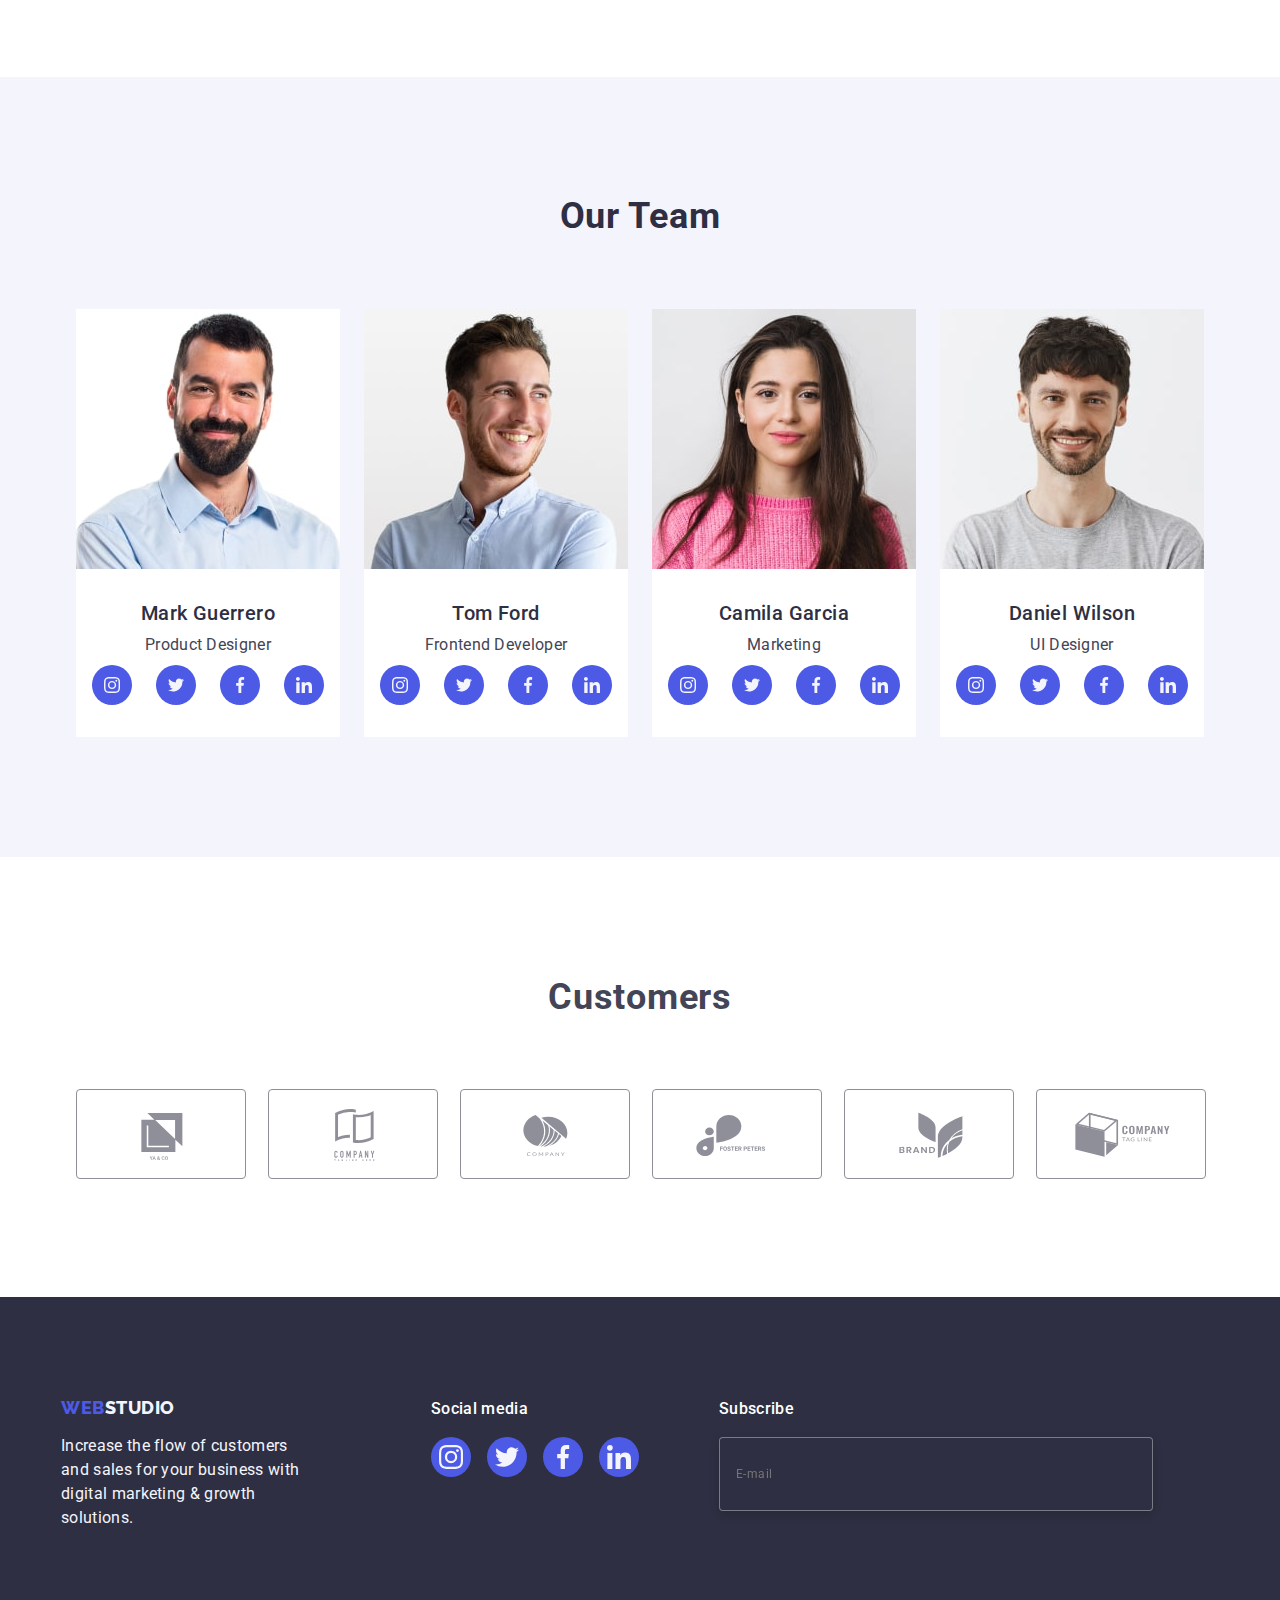
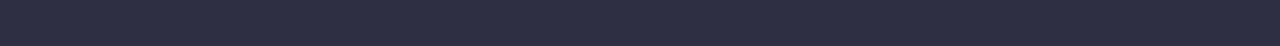
==== commit 5d650a4a: "ch" ====
--- a/index.html
+++ b/index.html
@@ -427,13 +427,22 @@
                  placeholder="Text input"
                  ></textarea>
                </div>
+               <div class="contr-checkbox">
+                <input
+                class="modal-check visually-hidden"
+                 type="checkbox"
+                 id="privacy" 
+                 name="user-privacy"
+                  value="true">
+                  <label for="privacy" class="check-test">I accept the terms and conditions of the<a class="check-link" href="" >Privacy Policy</a></label>
+               </div>
             
             <button type="submit" class="send-button">Send</span></button>
           </form>
         </div> 
       </div>
       <div class="  container-fotter">
-        <div class="logo-parag">
+         <div class="logo-parag">
            <a class="footer-logo-web link" href="portfolio.html"
           >Web <span class="footer-logo link">Studio</span></a
         >
@@ -473,6 +482,18 @@
           </a></li>
         </ul>
         </div>
+         <div class="cont-subs">
+          <p class="online-parag">Subscribe</p>
+          <form class="form-subs">
+              <input type="text" 
+              name="user-subs" 
+                id="user-online"
+                 class="online-area"
+                 placeholder="E-mail">
+
+                  <button type="submit" class="online-button">Subscribe <svg width="" height=""><use href="./images/subsc.svg#icon-Frame-3"></use></svg></span></button>
+          </form>
+        </div>
       </div>
  
     </footer>
--- a/css/styles.css
+++ b/css/styles.css
@@ -5,6 +5,19 @@
   --gap: 24px;
   --transition-duration: 250ms linear;
   --tra: 250ms cubic-bezier(0.4, 0, 0.2, 1);
+}
+
+.visually-hidden {
+  position: absolute;
+  width: 1px;
+  height: 1px;
+  margin: -1px;
+  border: 0;
+  padding: 0;
+  white-space: nowrap;
+  clip-path: inset(100%);
+  clip: rect(0 0 0 0);
+  overflow: hidden;
 }
 
 p,
@@ -124,13 +137,19 @@
   letter-spacing: 0.02em;
   color: var(--title-main-color);
   font-style: normal;
-  transition: transform var(--tra), border-radius var(--tra);
+  transition-timing-function: linear, cubic-bezier(0.4, 0, 0.2, 1);
+  transition-duration: 250ms;
+  transition-property: transform, border-radius;
+  /*  transition: transform var(--tra), border-radius var(--tra); */
 }
 .header-text:is(:hover, :focus) {
   color: #404bbf;
 }
 .header-link {
-  transition: transform var(--tra), border-radius var(--tra);
+  transition-timing-function: linear, cubic-bezier(0.4, 0, 0.2, 1);
+  transition-duration: 250ms;
+  transition-property: transform, border-radius;
+  /* transition: transform var(--tra), border-radius var(--tra); */
 }
 
 .header-link:is(:hover, :focus) {
@@ -169,7 +188,10 @@
   line-height: 1.5;
   letter-spacing: 0.02em;
   color: #434455;
-  transition: transform var(--tra), border-radius var(--tra);
+  transition-timing-function: linear, cubic-bezier(0.4, 0, 0.2, 1);
+  transition-duration: 250ms;
+  transition-property: transform, border-radius;
+  /* transition: transform var(--tra), border-radius var(--tra); */
 }
 .header-adress:is(:hover, :focus) {
   color: #404bbf;
@@ -224,7 +246,10 @@
   flex-grow: 0;
   border: 1px solid #e7e9fc;
   border-radius: 4px;
-  transition: transform var(--tra), border-radius var(--tra);
+  transition-timing-function: linear, cubic-bezier(0.4, 0, 0.2, 1);
+  transition-duration: 250ms;
+  transition-property: transform, border-radius;
+  /* transition: transform var(--tra), border-radius var(--tra); */
 }
 .button {
 }
@@ -388,7 +413,10 @@
   line-height: 1.5;
   letter-spacing: 0.02em;
   color: var(--title-main-color);
-  transition: transform var(--tra), border-radius var(--tra);
+  transition-timing-function: linear, cubic-bezier(0.4, 0, 0.2, 1);
+  transition-duration: 250ms;
+  transition-property: transform, border-radius;
+  /* transition: transform var(--tra), border-radius var(--tra); */
 }
 .headerw-text:is(:hover, :focus) {
   color: #404bbf;
@@ -416,7 +444,10 @@
   line-height: 1.5;
   letter-spacing: 0.02em;
   color: #434455;
-  transition: transform var(--tra), border-radius var(--tra);
+  transition-timing-function: linear, cubic-bezier(0.4, 0, 0.2, 1);
+  transition-duration: 250ms;
+  transition-property: transform, border-radius;
+  /* transition: transform var(--tra), border-radius var(--tra); */
 }
 
 .header-adress {
@@ -469,7 +500,7 @@
   color: #ffffff;
   background: var(--title-btn-color);
   cursor: pointer;
-  transition: transform var(--tra), border-radius var(--tra);
+  /* transition: transform var(--tra), border-radius var(--tra); */
   display: flex;
   flex-direction: row;
   align-items: flex-start;
@@ -479,6 +510,9 @@
   box-shadow: 0px 4px 4px rgba(0, 0, 0, 0.15);
   border-radius: 4px;
   border: none;
+  transition-timing-function: linear, cubic-bezier(0.4, 0, 0.2, 1);
+  transition-duration: 250ms;
+  transition-property: transform, border-radius;
 }
 
 .btn-hero-web:is(:hover, :focus) {
@@ -919,7 +953,7 @@
   color: #ffffff;
   background: var(--title-btn-color);
   cursor: pointer;
-  transition: transform var(--tra), border-radius var(--tra);
+  /* transition: transform var(--tra), border-radius var(--tra); */
   display: flex;
   flex-direction: row;
   align-items: flex-start;
@@ -932,6 +966,9 @@
   border: none;
   left: 635px;
   top: 584px;
+  transition-timing-function: linear, cubic-bezier(0.4, 0, 0.2, 1);
+  transition-duration: 250ms;
+  transition-property: transform, border-radius;
 }
 
 .modal-wrap {
@@ -956,3 +993,89 @@
 .modal-textarea:focus {
   border-color: #4d5ae5;
 }
+.check-test {
+  font-family: "Roboto";
+  font-style: normal;
+  font-weight: 400;
+  font-size: 12px;
+  line-height: 14px;
+  letter-spacing: 0.04em;
+  color: #8e8f99;
+  order: 1;
+  width: 338px;
+  height: 16px;
+  display: flex;
+  gap: 5px;
+  margin-bottom: 24px;
+  margin-top: 8px;
+}
+.check-test::before {
+  content: "";
+  width: 16px;
+  height: 16px;
+  border: 1px solid rgba(46, 47, 66, 0.4);
+  border-radius: 2px;
+  display: block;
+}
+
+.modal-check:checked + .check-test::before {
+  background-color: #4d5ae5;
+  border: none;
+  background-image: url(../images/Vector\ .svg);
+  background-repeat: no-repeat;
+  background-position: center;
+}
+.online-parag {
+  font-family: "Roboto";
+  font-style: normal;
+  font-weight: 500;
+  font-size: 16px;
+  line-height: 24px;
+  letter-spacing: 0.02em;
+  color: #ffffff;
+  width: 500px;
+  display: flex;
+  margin-bottom: 16px;
+}
+.online-area {
+  font-family: "Roboto";
+  font-style: normal;
+  font-weight: 264px;
+  display: flex;
+  position: absolute;
+  height: 40px;
+  font-size: 12px;
+  line-height: 24px;
+  letter-spacing: 0.04em;
+  color: #ffffff;
+  width: 400px;
+  background: #2e2f42;
+  border: 1px solid #ffffff5e;
+  filter: drop-shadow(0px 4px 4px rgba(0, 0, 0, 0.15));
+  border-radius: 4px;
+  padding: 16px;
+}
+.cont-subs {
+  margin-left: 80px;
+}
+.online-button {
+  width: 165px;
+  height: 40px;
+  margin-left: 24px;
+  padding: 8px 24px;
+  font-family: "Roboto";
+  font-style: normal;
+  font-weight: 500;
+  font-size: 16px;
+  line-height: 24px;
+  letter-spacing: 0.04em;
+  cursor: pointer;
+  background-color: #404bbf;
+  color: #ffffff;
+  fill: #ffffff;
+  border-radius: 4px;
+  border: none;
+  transition-timing-function: linear, cubic-bezier(0.4, 0, 0.2, 1);
+  transition-duration: 250ms;
+  transition-property: transform, border-radius;
+}
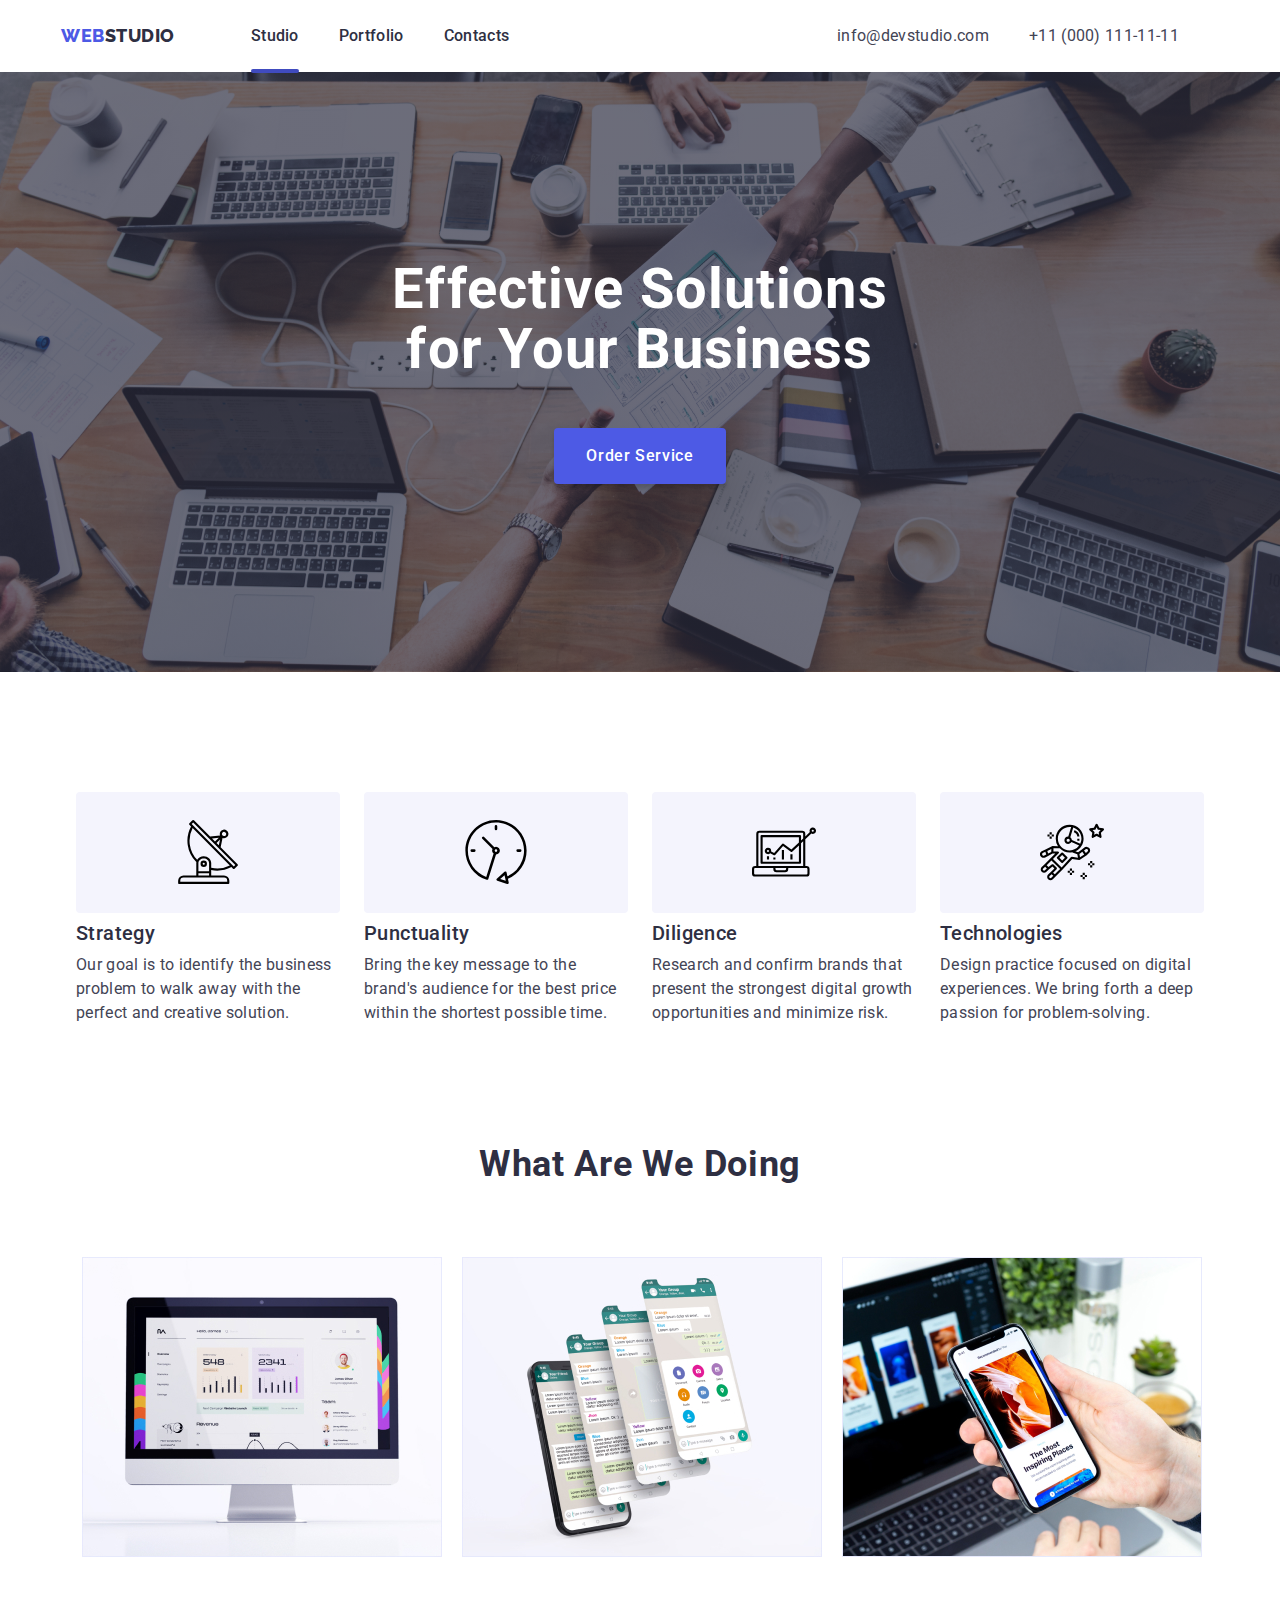
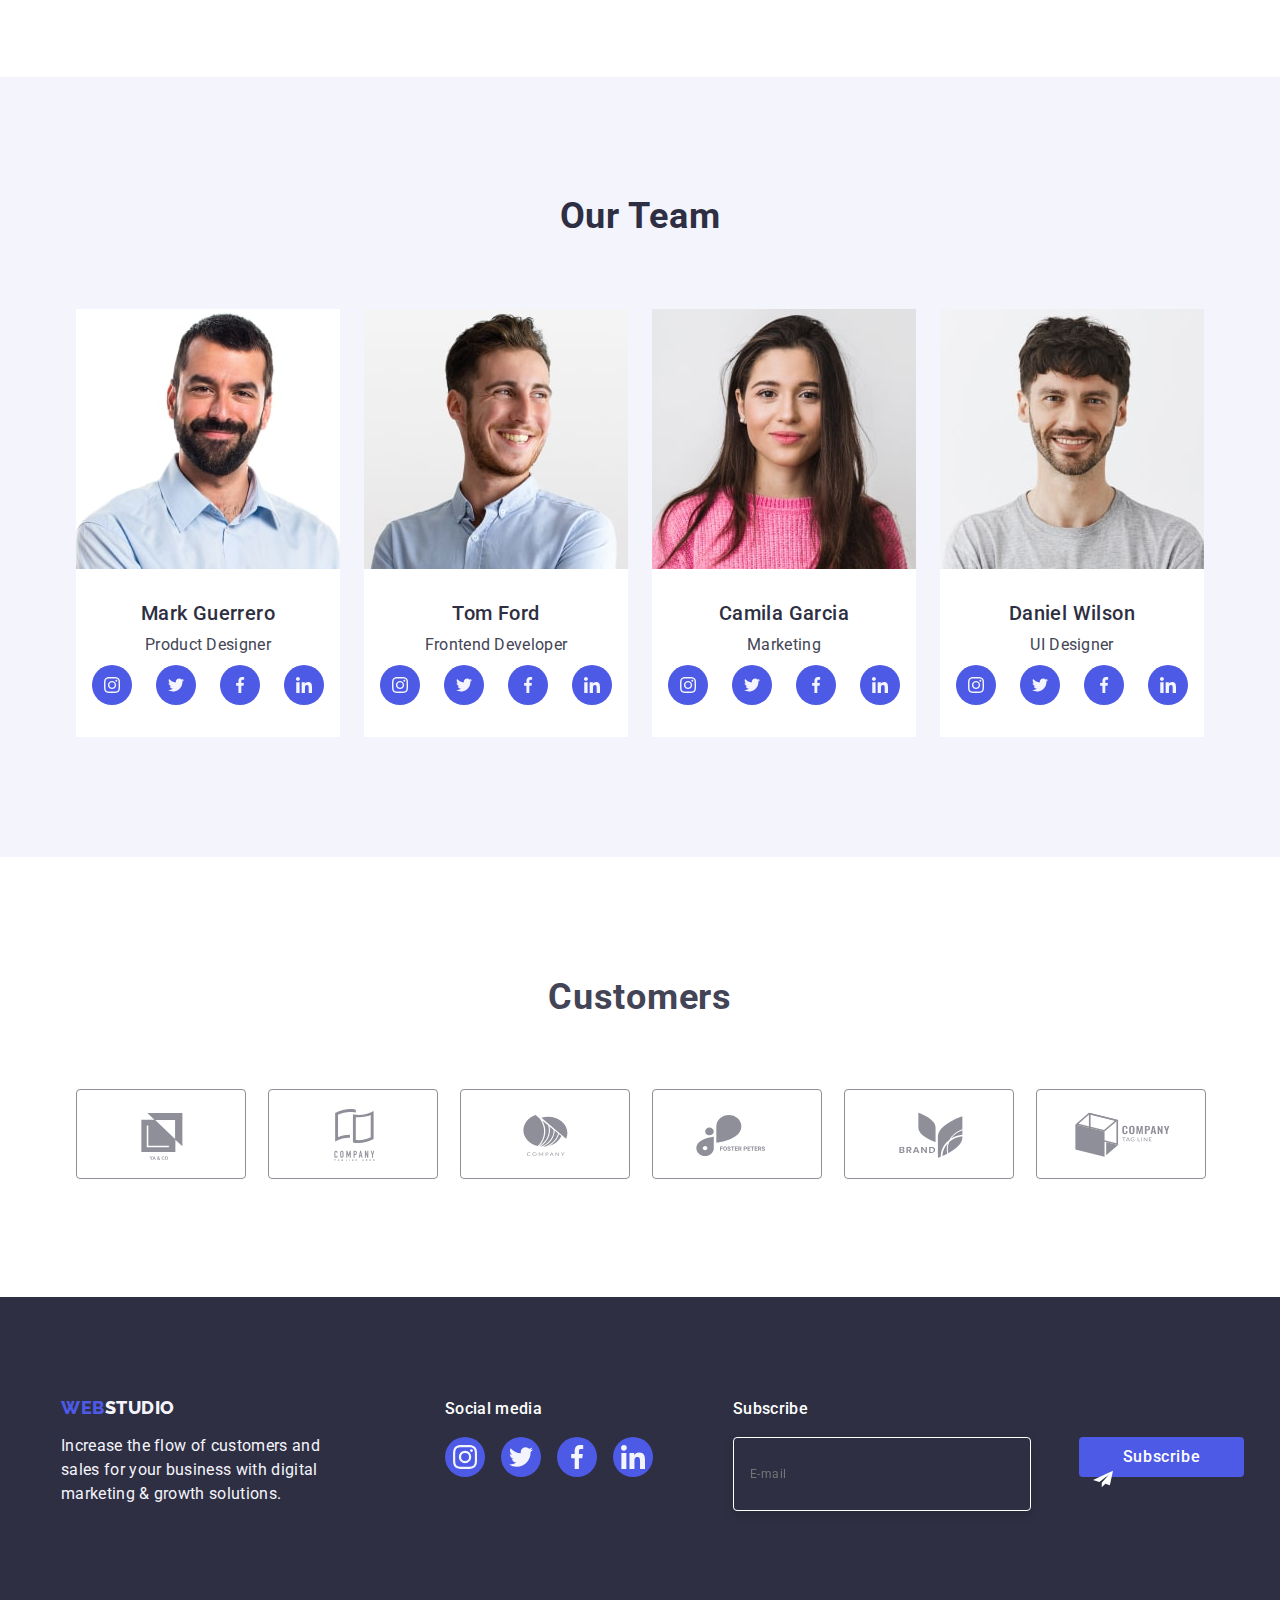
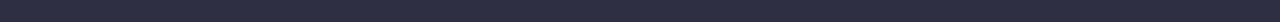
==== commit 05694ae0: "ch" ====
--- a/index.html
+++ b/index.html
@@ -28,10 +28,10 @@
           >
           <ul class="headerw-list list">
             <li class="headerw-link link  ">
-              <a href="./index.html" class="headerw-text link">Studio</a>
+              <a href="./index.html" class="header-text link active">Studio</a>
             </li>
             <li class="headerw-link link ">
-              <a href="./portfolio.html" class="header-text link active">Portfolio</a>
+              <a href="./portfolio.html" class="header-text link ">Portfolio</a>
             </li>
             <li class="headerw-link link ">
               <a href="" class="headerw-text link">Contacts</a>
@@ -482,18 +482,23 @@
           </a></li>
         </ul>
         </div>
-         <div class="cont-subs">
+        <div class="cont-subs">
           <p class="online-parag">Subscribe</p>
           <form class="form-subs">
-              <input type="text" 
+              <input
+               type="text" 
               name="user-subs" 
                 id="user-online"
                  class="online-area"
-                 placeholder="E-mail">
-
-                  <button type="submit" class="online-button">Subscribe <svg width="" height=""><use href="./images/subsc.svg#icon-Frame-3"></use></svg></span></button>
-          </form>
-        </div>
+                 placeholder="E-mail"/>
+
+                  <button type="submit" class="online-button">Subscribe
+                     <svg  class="fotter-icon" width="24px" height="20px">
+                      <use href="./images/subsc.svg#icon-Frame-3"></use>
+                    </svg>
+                  </button>
+              </form>
+         </div>
       </div>
  
     </footer>
--- a/css/styles.css
+++ b/css/styles.css
@@ -137,19 +137,13 @@
   letter-spacing: 0.02em;
   color: var(--title-main-color);
   font-style: normal;
-  transition-timing-function: linear, cubic-bezier(0.4, 0, 0.2, 1);
-  transition-duration: 250ms;
-  transition-property: transform, border-radius;
-  /*  transition: transform var(--tra), border-radius var(--tra); */
+  transition: 250ms cubic-bezier(0.4, 0, 0.2, 1);
 }
 .header-text:is(:hover, :focus) {
   color: #404bbf;
 }
 .header-link {
-  transition-timing-function: linear, cubic-bezier(0.4, 0, 0.2, 1);
-  transition-duration: 250ms;
-  transition-property: transform, border-radius;
-  /* transition: transform var(--tra), border-radius var(--tra); */
+  transition: 250ms cubic-bezier(0.4, 0, 0.2, 1);
 }
 
 .header-link:is(:hover, :focus) {
@@ -188,10 +182,7 @@
   line-height: 1.5;
   letter-spacing: 0.02em;
   color: #434455;
-  transition-timing-function: linear, cubic-bezier(0.4, 0, 0.2, 1);
-  transition-duration: 250ms;
-  transition-property: transform, border-radius;
-  /* transition: transform var(--tra), border-radius var(--tra); */
+  transition: 250ms cubic-bezier(0.4, 0, 0.2, 1);
 }
 .header-adress:is(:hover, :focus) {
   color: #404bbf;
@@ -246,11 +237,10 @@
   flex-grow: 0;
   border: 1px solid #e7e9fc;
   border-radius: 4px;
-  transition-timing-function: linear, cubic-bezier(0.4, 0, 0.2, 1);
-  transition-duration: 250ms;
-  transition-property: transform, border-radius;
-  /* transition: transform var(--tra), border-radius var(--tra); */
-}
+  transition: 250ms cubic-bezier(0.4, 0, 0.2, 1);
+  border-radius: 250ms cubic-bezier(0.4, 0, 0.2, 1);
+}
+
 .button {
 }
 .btn-portfol-link:is(:hover, :focus) {
@@ -413,11 +403,9 @@
   line-height: 1.5;
   letter-spacing: 0.02em;
   color: var(--title-main-color);
-  transition-timing-function: linear, cubic-bezier(0.4, 0, 0.2, 1);
-  transition-duration: 250ms;
-  transition-property: transform, border-radius;
-  /* transition: transform var(--tra), border-radius var(--tra); */
-}
+  transition: 250ms cubic-bezier(0.4, 0, 0.2, 1);
+}
+
 .headerw-text:is(:hover, :focus) {
   color: #404bbf;
 }
@@ -444,10 +432,7 @@
   line-height: 1.5;
   letter-spacing: 0.02em;
   color: #434455;
-  transition-timing-function: linear, cubic-bezier(0.4, 0, 0.2, 1);
-  transition-duration: 250ms;
-  transition-property: transform, border-radius;
-  /* transition: transform var(--tra), border-radius var(--tra); */
+  transition: 250ms cubic-bezier(0.4, 0, 0.2, 1);
 }
 
 .header-adress {
@@ -500,7 +485,6 @@
   color: #ffffff;
   background: var(--title-btn-color);
   cursor: pointer;
-  /* transition: transform var(--tra), border-radius var(--tra); */
   display: flex;
   flex-direction: row;
   align-items: flex-start;
@@ -510,9 +494,8 @@
   box-shadow: 0px 4px 4px rgba(0, 0, 0, 0.15);
   border-radius: 4px;
   border: none;
-  transition-timing-function: linear, cubic-bezier(0.4, 0, 0.2, 1);
-  transition-duration: 250ms;
-  transition-property: transform, border-radius;
+  transition: 250ms cubic-bezier(0.4, 0, 0.2, 1);
+  border-radius: 250ms cubic-bezier(0.4, 0, 0.2, 1);
 }
 
 .btn-hero-web:is(:hover, :focus) {
@@ -710,7 +693,8 @@
   justify-content: center;
   border: 1px solid #8e8f99;
   border-radius: 4px;
-  /* transition: transform var(--tra), border-radius var(--tra); */
+  transition: 250ms cubic-bezier(0.4, 0, 0.2, 1);
+  border-radius: 250ms cubic-bezier(0.4, 0, 0.2, 1);
 }
 
 .custo-icon {
@@ -745,8 +729,10 @@
   justify-content: center;
   background: #4d5ae5;
   border-radius: 50%;
-  /* transition: transform var(--tra), border-radius var(--tra); */
-}
+  transition: 250ms cubic-bezier(0.4, 0, 0.2, 1);
+  border-radius: 250ms cubic-bezier(0.4, 0, 0.2, 1);
+}
+
 .our-soc-link:is(:hover, :focus) {
   background: #404bbf;
 }
@@ -804,6 +790,7 @@
   color: #f4f4fd;
   line-height: 1.5;
   margin-bottom: 16px;
+  width: 264px;
 }
 
 .web-soc-list {
@@ -836,7 +823,8 @@
   align-items: center;
   justify-content: center;
   border-radius: 50%;
-  transition: transform var(--tra), border-radius var(--tra);
+  transition: 250ms cubic-bezier(0.4, 0, 0.2, 1);
+  border-radius: 250ms cubic-bezier(0.4, 0, 0.2, 1);
 }
 
 .web-soc-link:focus {
@@ -953,7 +941,6 @@
   color: #ffffff;
   background: var(--title-btn-color);
   cursor: pointer;
-  /* transition: transform var(--tra), border-radius var(--tra); */
   display: flex;
   flex-direction: row;
   align-items: flex-start;
@@ -966,9 +953,8 @@
   border: none;
   left: 635px;
   top: 584px;
-  transition-timing-function: linear, cubic-bezier(0.4, 0, 0.2, 1);
-  transition-duration: 250ms;
-  transition-property: transform, border-radius;
+  transition: 250ms cubic-bezier(0.4, 0, 0.2, 1);
+  border-radius: 250ms cubic-bezier(0.4, 0, 0.2, 1);
 }
 
 .modal-wrap {
@@ -1038,44 +1024,58 @@
   margin-bottom: 16px;
 }
 .online-area {
+}
+.cont-subs {
+  margin-left: 80px;
+}
+.online-button {
+  position: absolute;
+  width: 165px;
+  height: 40px;
+
+  margin-left: 24px;
+  padding: 8px 24px;
+
   font-family: "Roboto";
-  font-style: normal;
-  font-weight: 264px;
-  display: flex;
-  position: absolute;
+  font-weight: 500;
+  font-size: 16px;
+  line-height: 1.5;
+  letter-spacing: 0.04em;
+  cursor: pointer;
+
+  background-color: #4d5ae5;
+  color: #ffffff;
+  border-radius: 4px;
+  border: none;
+  transition: 250ms cubic-bezier(0.4, 0, 0.2, 1);
+  border-radius: 250ms cubic-bezier(0.4, 0, 0.2, 1);
+}
+.online-button:is(:hover, :focus) {
+  background-color: ##404bbf;
+}
+
+.fotter-icon {
+  display: flex;
+  top: 50%;
+  left: 16px;
+  margin-right: 16px;
+  transform: translate(-50%);
+  fill: #ffffff;
+}
+.online-area {
+  font-family: "Roboto";
+  width: 264px;
   height: 40px;
+  padding: 16px;
+  font-weight: 400;
   font-size: 12px;
   line-height: 24px;
+  align-items: center;
+  color: #ffffff;
   letter-spacing: 0.04em;
-  color: #ffffff;
-  width: 400px;
   background: #2e2f42;
-  border: 1px solid #ffffff5e;
+  border: 1px solid #ffffff;
   filter: drop-shadow(0px 4px 4px rgba(0, 0, 0, 0.15));
   border-radius: 4px;
-  padding: 16px;
-}
-.cont-subs {
-  margin-left: 80px;
-}
-.online-button {
-  width: 165px;
-  height: 40px;
-  margin-left: 24px;
-  padding: 8px 24px;
-  font-family: "Roboto";
-  font-style: normal;
-  font-weight: 500;
-  font-size: 16px;
-  line-height: 24px;
-  letter-spacing: 0.04em;
-  cursor: pointer;
-  background-color: #404bbf;
-  color: #ffffff;
-  fill: #ffffff;
-  border-radius: 4px;
-  border: none;
-  transition-timing-function: linear, cubic-bezier(0.4, 0, 0.2, 1);
-  transition-duration: 250ms;
-  transition-property: transform, border-radius;
-}
+  margin-right: 24px;
+}
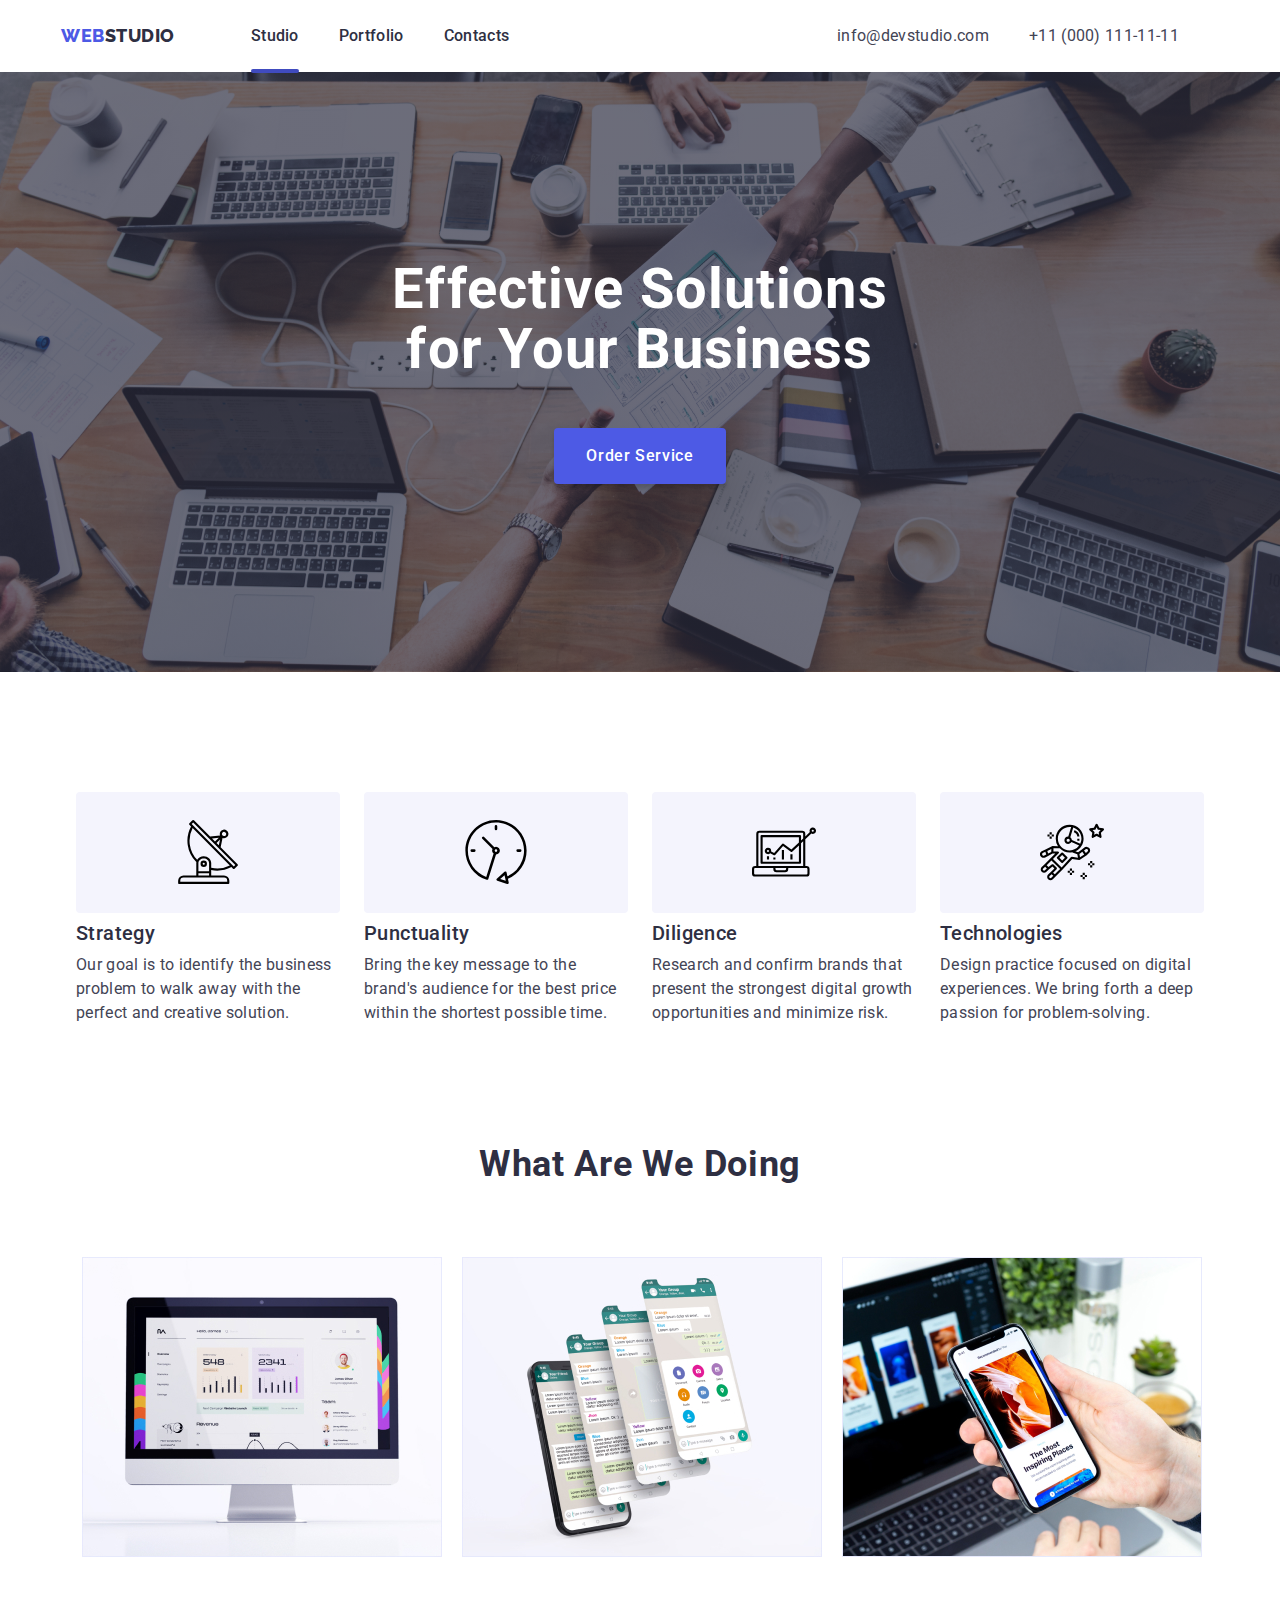
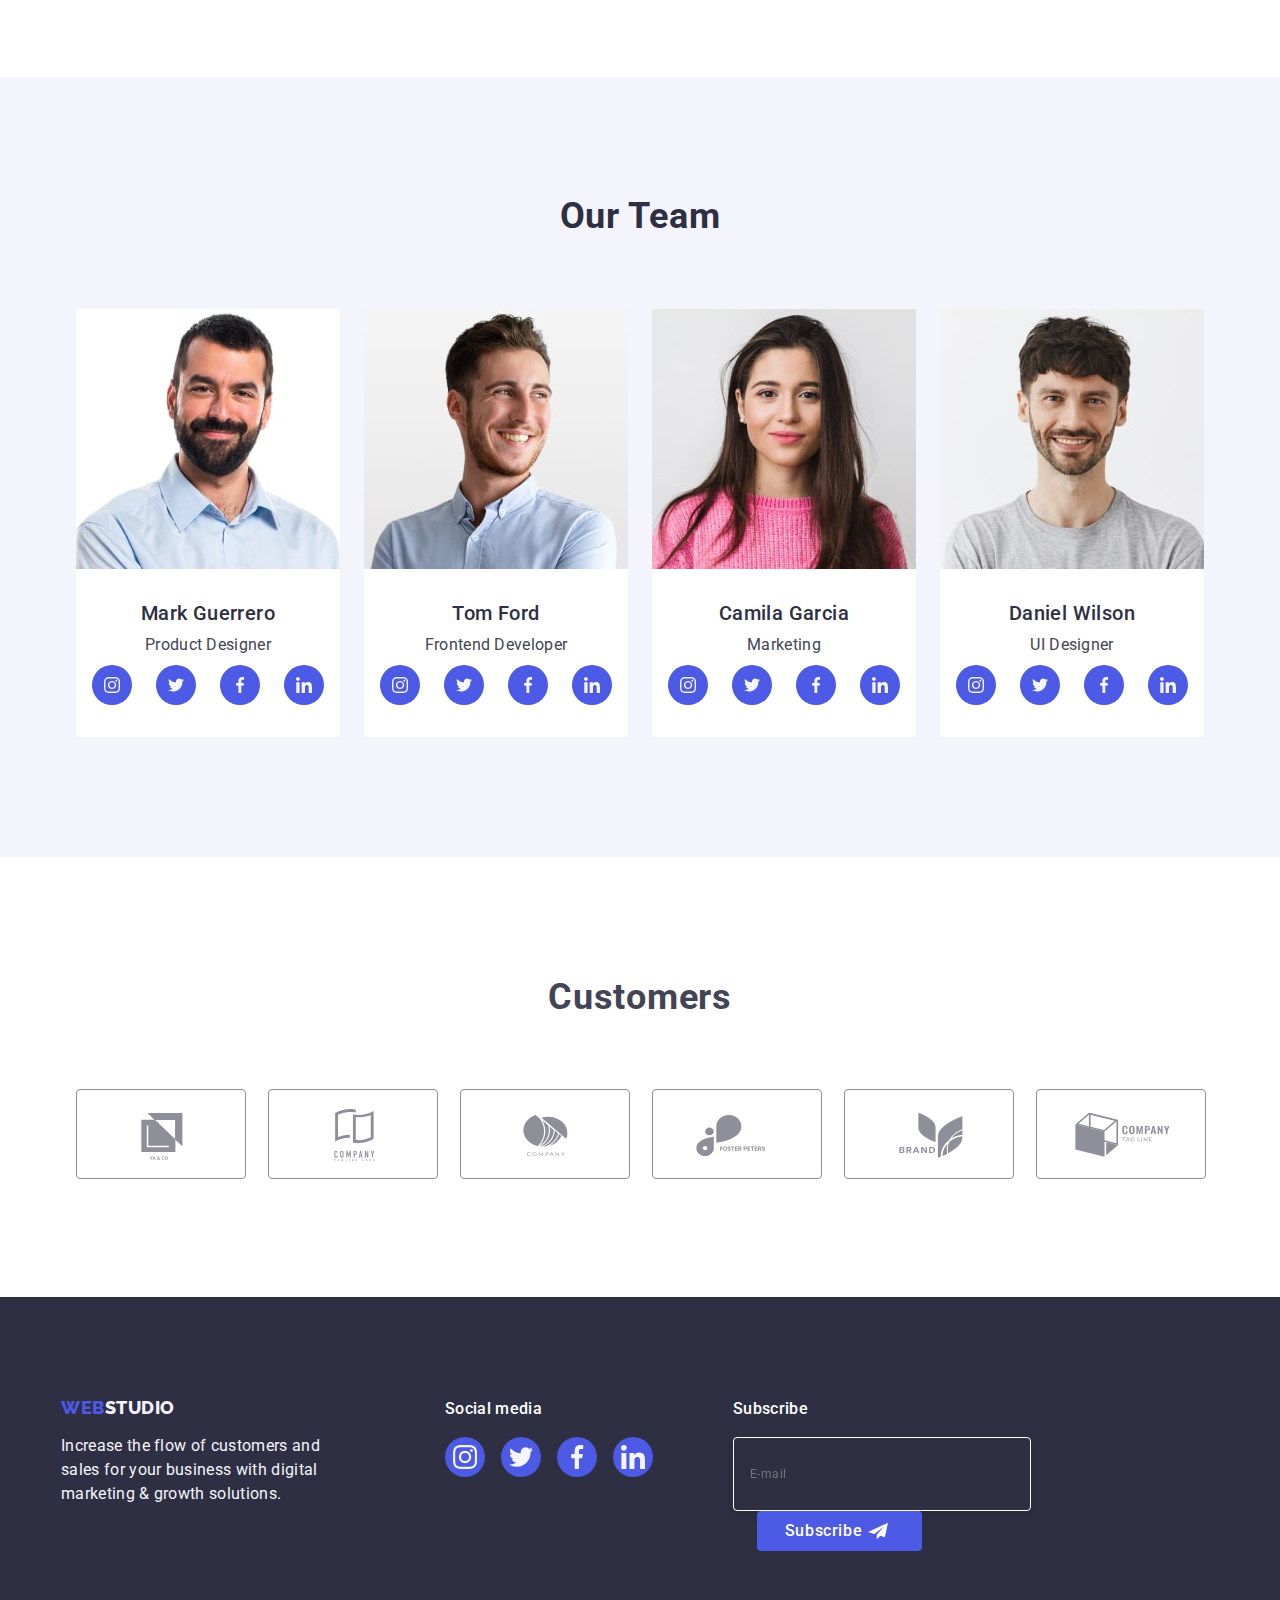
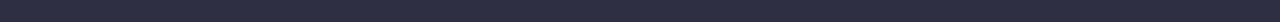
==== commit ed0c1ba3: "cg" ====
--- a/index.html
+++ b/index.html
@@ -6,17 +6,24 @@
     <meta name="viewport" content="width=device-width, initial-scale=1.0" />
     <title>WebStudio</title>
 
-   
     <link rel="preconnect" href="https://fonts.googleapis.com" />
     <link rel="preconnect" href="https://fonts.gstatic.com" crossorigin />
-        <link rel="stylesheet" href="node_modules/modern-normalize/modern-normalize.css">
+    <link
+      rel="stylesheet"
+      href="node_modules/modern-normalize/modern-normalize.css"
+    />
     <link
       href="https://fonts.googleapis.com/css2?family=Raleway:wght@800&family=Roboto:wght@400;500;700&display=swap"
       rel="stylesheet"
     />
-    <link rel="stylesheet" href="https://cdnjs.cloudflare.com/ajax/libs/modern-normalize/1.1.0/modern-normalize.min.css" integrity="sha512-wpPYUAdjBVSE4KJnH1VR1HeZfpl1ub8YT/NKx4PuQ5NmX2tKuGu6U/JRp5y+Y8XG2tV+wKQpNHVUX03MfMFn9Q==" crossorigin="anonymous" referrerpolicy="no-referrer" />
-     <link rel="stylesheet" href="./css/styles.css" />
-     
+    <link
+      rel="stylesheet"
+      href="https://cdnjs.cloudflare.com/ajax/libs/modern-normalize/1.1.0/modern-normalize.min.css"
+      integrity="sha512-wpPYUAdjBVSE4KJnH1VR1HeZfpl1ub8YT/NKx4PuQ5NmX2tKuGu6U/JRp5y+Y8XG2tV+wKQpNHVUX03MfMFn9Q=="
+      crossorigin="anonymous"
+      referrerpolicy="no-referrer"
+    />
+    <link rel="stylesheet" href="./css/styles.css" />
   </head>
 
   <body>
@@ -27,20 +34,20 @@
             >Web<span class="headerw-logo">Studio</span></a
           >
           <ul class="headerw-list list">
-            <li class="headerw-link link  ">
+            <li class="headerw-link link">
               <a href="./index.html" class="header-text link active">Studio</a>
             </li>
-            <li class="headerw-link link ">
-              <a href="./portfolio.html" class="header-text link ">Portfolio</a>
-            </li>
-            <li class="headerw-link link ">
+            <li class="headerw-link link">
+              <a href="./portfolio.html" class="header-text link">Portfolio</a>
+            </li>
+            <li class="headerw-link link">
               <a href="" class="headerw-text link">Contacts</a>
             </li>
           </ul>
         </nav>
 
         <address class="headerw-address-list list">
-          <div class=" container contact-web">
+          <div class="container contact-web">
             <ul class="visitw-list list">
               <li class="contactw-link link">
                 <a href="mailto:info@devstudio.com" class="header-adress link"
@@ -65,7 +72,9 @@
           <h1 class="text-hero-web">
             Effective Solutions<br />for Your Business
           </h1>
-          <button type="button" class="btn-hero-web" data-modal-open>Order Service</button>
+          <button type="button" class="btn-hero-web" data-modal-open>
+            Order Service
+          </button>
         </div>
       </section>
 
@@ -73,16 +82,15 @@
       <section class="features-web-section">
         <div class="container features">
           <h2 hidden class="text-web-features list">features</h2>
-          
+
           <ul class="features-list-web list">
             <!-- 1 element-->
             <li class="link-info-web link">
               <a href="" class="text-soc-link link">
-            <svg height="64" width="64">
-              <use href="./images/header.svg#icon-antenna-1">
-                 </use>
-            </svg>
-          </a>
+                <svg height="64" width="64">
+                  <use href="./images/header.svg#icon-antenna-1"></use>
+                </svg>
+              </a>
               <h3 class="text-web-info">Strategy</h3>
               <p class="title-web-parag">
                 Our goal is to identify the business problem to walk away with
@@ -93,11 +101,10 @@
             <!-- 2 element-->
             <li class="link-info-web link">
               <a href="" class="text-soc-link link">
-              <svg  height="64" width="64">
-              <use href="./images/header.svg#icon-clock-1">
-                 </use>
-            </svg>
-          </a>
+                <svg height="64" width="64">
+                  <use href="./images/header.svg#icon-clock-1"></use>
+                </svg>
+              </a>
               <h3 class="text-web-info">Punctuality</h3>
               <p class="title-web-parag">
                 Bring the key message to the brand's audience for the best price
@@ -108,11 +115,10 @@
             <!-- 3 element-->
             <li class="link-info-web link">
               <a href="" class="text-soc-link link">
-              <svg  height="64" width="64">
-              <use href="./images/header.svg#icon-diagram-1">
-                 </use>
-            </svg>
-          </a>
+                <svg height="64" width="64">
+                  <use href="./images/header.svg#icon-diagram-1"></use>
+                </svg>
+              </a>
               <h3 class="text-web-info">Diligence</h3>
               <p class="title-web-parag">
                 Research and confirm brands that present the strongest digital
@@ -123,11 +129,10 @@
             <!-- 4 element-->
             <li class="link-info-web link">
               <a href="" class="text-soc-link link">
-              <svg  height="64" width="64">
-              <use href="./images/header.svg#icon-astronaut-1">
-                 </use>
-            </svg>
-          </a>
+                <svg height="64" width="64">
+                  <use href="./images/header.svg#icon-astronaut-1"></use>
+                </svg>
+              </a>
               <h3 class="text-web-info">Technologies</h3>
               <p class="title-web-parag">
                 Design practice focused on digital experiences. We bring forth a
@@ -139,7 +144,7 @@
       </section>
 
       <!-- section  what are we doing-->
-      <section class="web-what-doing ">
+      <section class="web-what-doing">
         <div class="container what-index">
           <h2 class="photo-doing-web">What are we doing</h2>
           <ul class="webs-photo-list list">
@@ -171,9 +176,9 @@
             </li>
           </ul>
         </div>
-
+      </section>
       <!-- section our team -->
-      <section class="about-webs-section ">
+      <section class="about-webs-section">
         <div class="container photo-team">
           <h2 class="webs-text-team">Our Team</h2>
 
@@ -188,74 +193,102 @@
               />
               <div class="container-people">
                 <h3 class="people-web-team">Mark Guerrero</h3>
-              <p class="title-webs-team">Product Designer</p>
-              <ul class="our-list list">
-                  <li class="our-soc-item " ><a class="our-soc-link link"  href="">
-                    <svg width="16" height="16">
-              <use href="./images/symbol-defs.svg#icon-instagram-2" ></use>
-            </svg>
-                  </a ></li>
-                  <li class="our-soc-item" ><a class="our-soc-link link"  href="">
-                     <svg width="16" height="16">
-              <use href="./images/symbol-defs.svg#icon-twitter-1" ></use>
-            </svg>
-                  </a ></li>
-                  <li class="our-soc-item" ><a class="our-soc-link link"  href="">
-                      <svg width="16" height="16">
-              <use href="./images/symbol-defs.svg#icon-facebook-1">
-
-              </use>
-          </svg>
-                  </a ></li>
-                  <li class="our-soc-item" ><a class="our-soc-link link"  href="">
-                    <svg width="16" height="16">
-              <use href="./images/symbol-defs.svg#icon-linkedin-1">
-
-              </use>
-          </svg>
-                  </a ></li>
+                <p class="title-webs-team">Product Designer</p>
+                <ul class="our-list list">
+                  <li class="our-soc-item">
+                    <a class="our-soc-link link" href="">
+                      <svg width="16" height="16">
+                        <use
+                          href="./images/symbol-defs.svg#icon-instagram-2"
+                        ></use>
+                      </svg>
+                    </a>
+                  </li>
+                  <li class="our-soc-item">
+                    <a class="our-soc-link link" href="">
+                      <svg width="16" height="16">
+                        <use
+                          href="./images/symbol-defs.svg#icon-twitter-1"
+                        ></use>
+                      </svg>
+                    </a>
+                  </li>
+                  <li class="our-soc-item">
+                    <a class="our-soc-link link" href="">
+                      <svg width="16" height="16">
+                        <use
+                          href="./images/symbol-defs.svg#icon-facebook-1"
+                        ></use>
+                      </svg>
+                    </a>
+                  </li>
+                  <li class="our-soc-item">
+                    <a class="our-soc-link link" href="">
+                      <svg width="16" height="16">
+                        <use
+                          href="./images/symbol-defs.svg#icon-linkedin-1"
+                        ></use>
+                      </svg>
+                    </a>
+                  </li>
                 </ul>
               </div>
-            <!--period 2-->
+              <!--period 2-->
+            </li>
+
             <li class="webst-link-team link">
               <img
                 class="img-web"
                 src="./images/teampict2.jpg"
                 alt="team"
                 width="264"
-              /> 
-              <div class="container-people" >
-                 <h3 class="people-web-team">Tom Ford</h3>
-              <p class="title-webs-team">Frontend Developer</p>
-              <ul class="our-list list">
-                  <li class="our-soc-item " ><a class="our-soc-link link"  href="">
-                    <svg width="16" height="16">
-              <use href="./images/symbol-defs.svg#icon-instagram-2" ></use>
-            </svg>
-                  </a ></li>
-                  <li class="our-soc-item" ><a class="our-soc-link link"  href="">
-                     <svg width="16" height="16">
-              <use href="./images/symbol-defs.svg#icon-twitter-1" ></use>
-            </svg>
-                  </a ></li>
-                  <li class="our-soc-item" ><a class="our-soc-link link"  href="">
-                      <svg width="16" height="16">
-              <use href="./images/symbol-defs.svg#icon-facebook-1">
-
-              </use>
-          </svg>
-                  </a ></li>
-                  <li class="our-soc-item" ><a class="our-soc-link link"  href="">
-                    <svg width="16" height="16">
-              <use href="./images/symbol-defs.svg#icon-linkedin-1">
-
-              </use>
-          </svg>
-                  </a ></li>
+              />
+              <div class="container-people">
+                <h3 class="people-web-team">Tom Ford</h3>
+                <p class="title-webs-team">Frontend Developer</p>
+                <ul class="our-list list">
+                  <li class="our-soc-item">
+                    <a class="our-soc-link link" href="">
+                      <svg width="16" height="16">
+                        <use
+                          href="./images/symbol-defs.svg#icon-instagram-2"
+                        ></use>
+                      </svg>
+                    </a>
+                  </li>
+                  <li class="our-soc-item">
+                    <a class="our-soc-link link" href="">
+                      <svg width="16" height="16">
+                        <use
+                          href="./images/symbol-defs.svg#icon-twitter-1"
+                        ></use>
+                      </svg>
+                    </a>
+                  </li>
+                  <li class="our-soc-item">
+                    <a class="our-soc-link link" href="">
+                      <svg width="16" height="16">
+                        <use
+                          href="./images/symbol-defs.svg#icon-facebook-1"
+                        ></use>
+                      </svg>
+                    </a>
+                  </li>
+                  <li class="our-soc-item">
+                    <a class="our-soc-link link" href="">
+                      <svg width="16" height="16">
+                        <use
+                          href="./images/symbol-defs.svg#icon-linkedin-1"
+                        ></use>
+                      </svg>
+                    </a>
+                  </li>
                 </ul>
               </div>
-            
-            <!--period 3-->
+
+              <!--period 3-->
+            </li>
+
             <li class="webst-link-team link">
               <img
                 class="img-web"
@@ -263,38 +296,52 @@
                 alt="team"
                 width="264"
               />
-              <div  class="container-people" >
+              <div class="container-people">
                 <h3 class="people-web-team">Camila Garcia</h3>
-              <p class="title-webs-team">Marketing</p>
-              <ul class="our-list list">
-                  <li class="our-soc-item " ><a class="our-soc-link link"  href="">
-                    <svg width="16" height="16">
-              <use href="./images/symbol-defs.svg#icon-instagram-2" ></use>
-            </svg>
-                  </a ></li>
-                  <li class="our-soc-item" ><a class="our-soc-link link"  href="">
-                     <svg width="16" height="16">
-              <use href="./images/symbol-defs.svg#icon-twitter-1" ></use>
-            </svg>
-                  </a ></li>
-                  <li class="our-soc-item" ><a class="our-soc-link link"  href="">
-                      <svg width="16" height="16">
-              <use href="./images/symbol-defs.svg#icon-facebook-1">
-
-              </use>
-          </svg>
-                  </a ></li>
-                  <li class="our-soc-item" ><a class="our-soc-link link"  href="">
-                    <svg width="16" height="16">
-              <use href="./images/symbol-defs.svg#icon-linkedin-1">
-
-              </use>
-          </svg>
-                  </a ></li>
+                <p class="title-webs-team">Marketing</p>
+                <ul class="our-list list">
+                  <li class="our-soc-item">
+                    <a class="our-soc-link link" href="">
+                      <svg width="16" height="16">
+                        <use
+                          href="./images/symbol-defs.svg#icon-instagram-2"
+                        ></use>
+                      </svg>
+                    </a>
+                  </li>
+                  <li class="our-soc-item">
+                    <a class="our-soc-link link" href="">
+                      <svg width="16" height="16">
+                        <use
+                          href="./images/symbol-defs.svg#icon-twitter-1"
+                        ></use>
+                      </svg>
+                    </a>
+                  </li>
+                  <li class="our-soc-item">
+                    <a class="our-soc-link link" href="">
+                      <svg width="16" height="16">
+                        <use
+                          href="./images/symbol-defs.svg#icon-facebook-1"
+                        ></use>
+                      </svg>
+                    </a>
+                  </li>
+                  <li class="our-soc-item">
+                    <a class="our-soc-link link" href="">
+                      <svg width="16" height="16">
+                        <use
+                          href="./images/symbol-defs.svg#icon-linkedin-1"
+                        ></use>
+                      </svg>
+                    </a>
+                  </li>
                 </ul>
               </div>
-              
-            <!--period 4-->
+
+              <!--period 4-->
+            </li>
+
             <li class="webst-link-team link">
               <img
                 class="img-web"
@@ -302,206 +349,258 @@
                 alt="team"
                 width="264"
               />
-              <div class='container-people' >
+              <div class="container-people">
                 <h3 class="people-web-team">Daniel Wilson</h3>
-              <p class="title-webs-team">UI Designer</p>
-              <ul class="our-list list">
-                  <li class="our-soc-item " ><a class="our-soc-link link"  href="">
-                    <svg width="16" height="16">
-              <use href="./images/symbol-defs.svg#icon-instagram-2" ></use>
-            </svg>
-                  </a ></li>
-                  <li class="our-soc-item" ><a class="our-soc-link link"  href="">
-                     <svg width="16" height="16">
-              <use href="./images/symbol-defs.svg#icon-twitter-1" ></use>
-            </svg>
-                  </a ></li>
-                  <li class="our-soc-item" ><a class="our-soc-link link"  href="">
-                      <svg width="16" height="16">
-              <use href="./images/symbol-defs.svg#icon-facebook-1">
-
-              </use>
-          </svg>
-                  </a ></li>
-                  <li class="our-soc-item" ><a class="our-soc-link link"  href="">
-                    <svg width="16" height="16">
-              <use href="./images/symbol-defs.svg#icon-linkedin-1">
-
-              </use>
-          </svg>
-                  </a ></li>
+                <p class="title-webs-team">UI Designer</p>
+                <ul class="our-list list">
+                  <li class="our-soc-item">
+                    <a class="our-soc-link link" href="">
+                      <svg width="16" height="16">
+                        <use
+                          href="./images/symbol-defs.svg#icon-instagram-2"
+                        ></use>
+                      </svg>
+                    </a>
+                  </li>
+                  <li class="our-soc-item">
+                    <a class="our-soc-link link" href="">
+                      <svg width="16" height="16">
+                        <use
+                          href="./images/symbol-defs.svg#icon-twitter-1"
+                        ></use>
+                      </svg>
+                    </a>
+                  </li>
+                  <li class="our-soc-item">
+                    <a class="our-soc-link link" href="">
+                      <svg width="16" height="16">
+                        <use
+                          href="./images/symbol-defs.svg#icon-facebook-1"
+                        ></use>
+                      </svg>
+                    </a>
+                  </li>
+                  <li class="our-soc-item">
+                    <a class="our-soc-link link" href="">
+                      <svg width="16" height="16">
+                        <use
+                          href="./images/symbol-defs.svg#icon-linkedin-1"
+                        ></use>
+                      </svg>
+                    </a>
+                  </li>
                 </ul>
               </div>
-              
+            </li>
           </ul>
         </div>
       </section>
 
-      <section class="customer-section ">
+      <section class="customer-section">
         <h2 class="custor">Customers</h2>
-        <div class="custo-container container" >
+        <div class="custo-container container">
           <ul class="custo-list list">
-           <li class="cust-soc-item"><a href="" class="cust-soc-link link">
-             <svg width="104" height="56" class="custo-icon">
-              <use href="./images/customer.svg#icon-Logo-6" ></use>
-            </svg>
-           </a></li>
-          <li class="cust-soc-item"><a href="" class="cust-soc-link link">
-           <svg width="104" height="56" class="custo-icon">
-              <use href="./images/customer.svg#icon-Logo-1" ></use>
-            </svg></a></li>
-          <li class="cust-soc-item"><a href="" class="cust-soc-link link">
-           <svg width="104" height="56" class="custo-icon">
-              <use href="./images/customer.svg#icon-Logo-2" ></use>
-            </svg></a></li>
-         <li class="cust-soc-item"><a href="" class="cust-soc-link link">
-         <svg width="104" height="56" class="custo-icon">
-              <use href="./images/customer.svg#icon-Logo-3" ></use>
-            </svg></a></li>
-          <li class="cust-soc-item"><a href="" class="cust-soc-link link">
-           <svg width="104" height="56" class="custo-icon">
-              <use href="./images/customer.svg#icon-Logo-4" ></use>
-            </svg></a></li>
-          <li class="cust-soc-item"><a href="" class="cust-soc-link link">
-           <svg width="104" height="56" class="custo-icon">
-              <use href="./images/customer.svg#icon-Logo-5" ></use>
-            </svg></a></li>
+            <li class="cust-soc-item">
+              <a href="" class="cust-soc-link link">
+                <svg width="104" height="56" class="custo-icon">
+                  <use href="./images/customer.svg#icon-Logo-6"></use>
+                </svg>
+              </a>
+            </li>
+            <li class="cust-soc-item">
+              <a href="" class="cust-soc-link link">
+                <svg width="104" height="56" class="custo-icon">
+                  <use href="./images/customer.svg#icon-Logo-1"></use></svg
+              ></a>
+            </li>
+            <li class="cust-soc-item">
+              <a href="" class="cust-soc-link link">
+                <svg width="104" height="56" class="custo-icon">
+                  <use href="./images/customer.svg#icon-Logo-2"></use></svg
+              ></a>
+            </li>
+            <li class="cust-soc-item">
+              <a href="" class="cust-soc-link link">
+                <svg width="104" height="56" class="custo-icon">
+                  <use href="./images/customer.svg#icon-Logo-3"></use></svg
+              ></a>
+            </li>
+            <li class="cust-soc-item">
+              <a href="" class="cust-soc-link link">
+                <svg width="104" height="56" class="custo-icon">
+                  <use href="./images/customer.svg#icon-Logo-4"></use></svg
+              ></a>
+            </li>
+            <li class="cust-soc-item">
+              <a href="" class="cust-soc-link link">
+                <svg width="104" height="56" class="custo-icon">
+                  <use href="./images/customer.svg#icon-Logo-5"></use></svg
+              ></a>
+            </li>
           </ul>
         </div>
       </section>
-
     </main>
     <footer class="footer list">
-       <div class="backdrop is-hidden " data-modal>
-        <div class="modal" >
-          <button type="button" class="modal-close" data-modal-close><svg  width="8" height="8"><use href="./images/krest.svg#icon-krest">
-          </use></svg ></button>
-          <p class="Modal-title">Leave your contacts and we will call you back</p>
+      <div class="backdrop is-hidden" data-modal>
+        <div class="modal">
+          <button type="button" class="modal-close" data-modal-close>
+            <svg width="8" height="8">
+              <use href="./images/krest.svg#icon-krest"></use>
+            </svg>
+          </button>
+          <p class="Modal-title">
+            Leave your contacts and we will call you back
+          </p>
           <form class="modal-form">
             <div class="modal-wrap">
-              
-               <label for="user-name" class="modal-label">Name</label>
-               <div class="input-wrap">
-                <input type="text" 
-            class="modal-input"
-             type="text" 
-            name="user-name"
-            id="user-name">
-             <svg class="modal-input-item" width="18" height="24"><use href="./images/contact.svg#icon-person-black-18dp-1"></use></svg>
-               </div>
-            
+              <label for="user-name" class="modal-label">Name</label>
+              <div class="input-wrap">
+                <input
+                  type="text"
+                  class="modal-input"
+                  name="user-name"
+                  id="user-name"
+                />
+                <svg class="modal-input-item" width="18" height="24">
+                  <use
+                    href="./images/contact.svg#icon-person-black-18dp-1"
+                    class="icon-close"
+                  ></use>
+                </svg>
+              </div>
             </div>
-            
+
             <div class="modal-wrap">
               <label for="user-phone" class="modal-label">Phone</label>
               <div class="input-wrap">
-                 <input type="text"
-             class="modal-input"
-             type="tel" 
-            name="user-phone"
-            id="user-phone">
-              <svg class="modal-input-item" width="18" height="24"><use href="./images/contact.svg#icon-phone-black-18dp-1"></use></svg>
+                <input
+                  class="modal-input"
+                  type="tel"
+                  name="user-phone"
+                  id="user-phone"
+                />
+                <svg class="modal-input-item" width="18" height="24">
+                  <use
+                    href="./images/contact.svg#icon-phone-black-18dp-1"
+                  ></use>
+                </svg>
               </div>
-           
             </div>
-             
-            
-             <div class="modal-wrap">
-                 
+
+            <div class="modal-wrap">
               <label for="user-email" class="modal-label">Email</label>
               <div class="input-wrap">
-                <input type="text"
-             class="modal-input" 
-            type="email" 
-            name="user-email"
-            id="user-email">
-            <svg class="modal-input-item" width="18" height="24"><use href="./images/contact.svg#icon-email-black-18dp-1"></use></svg> 
+                <input
+                  class="modal-input"
+                  type="email"
+                  name="user-email"
+                  id="user-email"
+                />
+                <svg class="modal-input-item" width="18" height="24">
+                  <use
+                    href="./images/contact.svg#icon-email-black-18dp-1"
+                  ></use>
+                </svg>
               </div>
-
-          </div>
-               <div class="input-wrap">
-                <label for="user-coment" class="modal-label">Commentt</label>
-                <textarea name="user-coment" 
+            </div>
+            <div class="input-wrap">
+              <label for="user-coment" class="modal-label">Commentt</label>
+              <textarea
+                name="user-coment"
                 id="user-coment"
-                 class="modal-textarea"
-                 placeholder="Text input"
-                 ></textarea>
-               </div>
-               <div class="contr-checkbox">
-                <input
+                class="modal-textarea"
+                placeholder="Text input"
+              ></textarea>
+            </div>
+            <div class="contr-checkbox">
+              <input
                 class="modal-check visually-hidden"
-                 type="checkbox"
-                 id="privacy" 
-                 name="user-privacy"
-                  value="true">
-                  <label for="privacy" class="check-test">I accept the terms and conditions of the<a class="check-link" href="" >Privacy Policy</a></label>
-               </div>
-            
-            <button type="submit" class="send-button">Send</span></button>
+                type="checkbox"
+                id="privacy"
+                name="user-privacy"
+                value="true"
+              />
+              <label for="privacy" class="check-test"
+                >I accept the terms and conditions of the<a
+                  class="check-link"
+                  href=""
+                  >Privacy Policy</a
+                ></label
+              >
+            </div>
+
+            <button type="submit" class="send-button">Send</button>
           </form>
-        </div> 
+        </div>
       </div>
-      <div class="  container-fotter">
-         <div class="logo-parag">
-           <a class="footer-logo-web link" href="portfolio.html"
-          >Web <span class="footer-logo link">Studio</span></a
-        >
-        <p class="footer-title link">
-          Increase the flow of customers and sales for your business with
-          digital marketing & growth solutions.
-        </p>
-        </div>
-          <div class="cosial-container">
+      <div class="container-fotter">
+        <div class="logo-parag">
+          <a class="footer-logo-web link" href="portfolio.html"
+            >Web <span class="footer-logo link">Studio</span></a
+          >
+          <p class="footer-title link">
+            Increase the flow of customers and sales for your business with
+            digital marketing & growth solutions.
+          </p>
+        </div>
+        <div class="cosial-container">
           <p class="soc-med-parag">Social media</p>
-        <ul class="web-soc-list list">
-          <li class="web-soc-item"><a href="" class="web-soc-link link">
-            <svg width="24" height="24">
-              <use href="./images/symbol-defs.svg#icon-instagram-2" class="wed-sosial-icon"></use>
-            </svg>
-          </a></li>
-          <li class="web-soc-item"><a href="" class="web-soc-link link">
-            <svg width="24" height="24">
-              <use href="./images/symbol-defs.svg#icon-twitter-1">
-
-              </use>
-          </svg>
-          </a></li>
-          <li class="web-soc-item"><a href="" class="web-soc-link link">
-             <svg width="24" height="24">
-              <use href="./images/symbol-defs.svg#icon-facebook-1">
-
-              </use>
-          </svg>
-          </a></li>
-          <li class="web-soc-item"><a href="" class="web-soc-link link">
-             <svg width="24" height="24">
-              <use href="./images/symbol-defs.svg#icon-linkedin-1">
-
-              </use>
-          </svg>
-          </a></li>
-        </ul>
+          <ul class="web-soc-list list">
+            <li class="web-soc-item">
+              <a href="" class="web-soc-link link">
+                <svg width="24" height="24">
+                  <use
+                    href="./images/symbol-defs.svg#icon-instagram-2"
+                    class="wed-sosial-icon"
+                  ></use>
+                </svg>
+              </a>
+            </li>
+            <li class="web-soc-item">
+              <a href="" class="web-soc-link link">
+                <svg width="24" height="24">
+                  <use href="./images/symbol-defs.svg#icon-twitter-1"></use>
+                </svg>
+              </a>
+            </li>
+            <li class="web-soc-item">
+              <a href="" class="web-soc-link link">
+                <svg width="24" height="24">
+                  <use href="./images/symbol-defs.svg#icon-facebook-1"></use>
+                </svg>
+              </a>
+            </li>
+            <li class="web-soc-item">
+              <a href="" class="web-soc-link link">
+                <svg width="24" height="24">
+                  <use href="./images/symbol-defs.svg#icon-linkedin-1"></use>
+                </svg>
+              </a>
+            </li>
+          </ul>
         </div>
         <div class="cont-subs">
           <p class="online-parag">Subscribe</p>
           <form class="form-subs">
-              <input
-               type="text" 
-              name="user-subs" 
-                id="user-online"
-                 class="online-area"
-                 placeholder="E-mail"/>
-
-                  <button type="submit" class="online-button">Subscribe
-                     <svg  class="fotter-icon" width="24px" height="20px">
-                      <use href="./images/subsc.svg#icon-Frame-3"></use>
-                    </svg>
-                  </button>
-              </form>
-         </div>
+            <input
+              type="text"
+              name="user-subs"
+              id="user-online"
+              class="online-area"
+              placeholder="E-mail"
+            />
+
+            <button type="submit" class="online-button">
+              Subscribe
+              <svg class="fotter-icon" width="24px" height="20px">
+                <use href="./images/subsc.svg#icon-Frame-3"></use>
+              </svg>
+            </button>
+          </form>
+        </div>
       </div>
- 
     </footer>
-     <script src="./js/modal.js"></script>
+    <script src="./js/modal.js"></script>
   </body>
 </html>
--- a/css/styles.css
+++ b/css/styles.css
@@ -868,10 +868,22 @@
   background: #e7e9fc;
   border: 1px solid rgba(0, 0, 0, 0.1);
   border-radius: 50%;
+  color: #2e2f42;
   width: 24px;
   height: 24px;
-  margin-bottom: 20px;
-}
+}
+.modal-close:is(:hover, :focus) {
+  background-color: #404bbf;
+}
+
+.icon-close {
+  fill: #2e2f42;
+}
+
+.modal-close:is(:hover, :focus) .icon-close {
+  fill: #ffffff;
+}
+
 .is-hidden {
   opacity: 0;
   visibility: hidden;
@@ -1032,7 +1044,10 @@
   position: absolute;
   width: 165px;
   height: 40px;
-
+  display: flex;
+  flex-direction: row;
+  justify-content: center;
+  align-items: center;
   margin-left: 24px;
   padding: 8px 24px;
 
@@ -1042,6 +1057,7 @@
   line-height: 1.5;
   letter-spacing: 0.04em;
   cursor: pointer;
+  padding-right: 16px;
 
   background-color: #4d5ae5;
   color: #ffffff;
@@ -1058,12 +1074,13 @@
   display: flex;
   top: 50%;
   left: 16px;
-  margin-right: 16px;
+  margin-left: 16px;
   transform: translate(-50%);
   fill: #ffffff;
 }
 .online-area {
   font-family: "Roboto";
+
   width: 264px;
   height: 40px;
   padding: 16px;
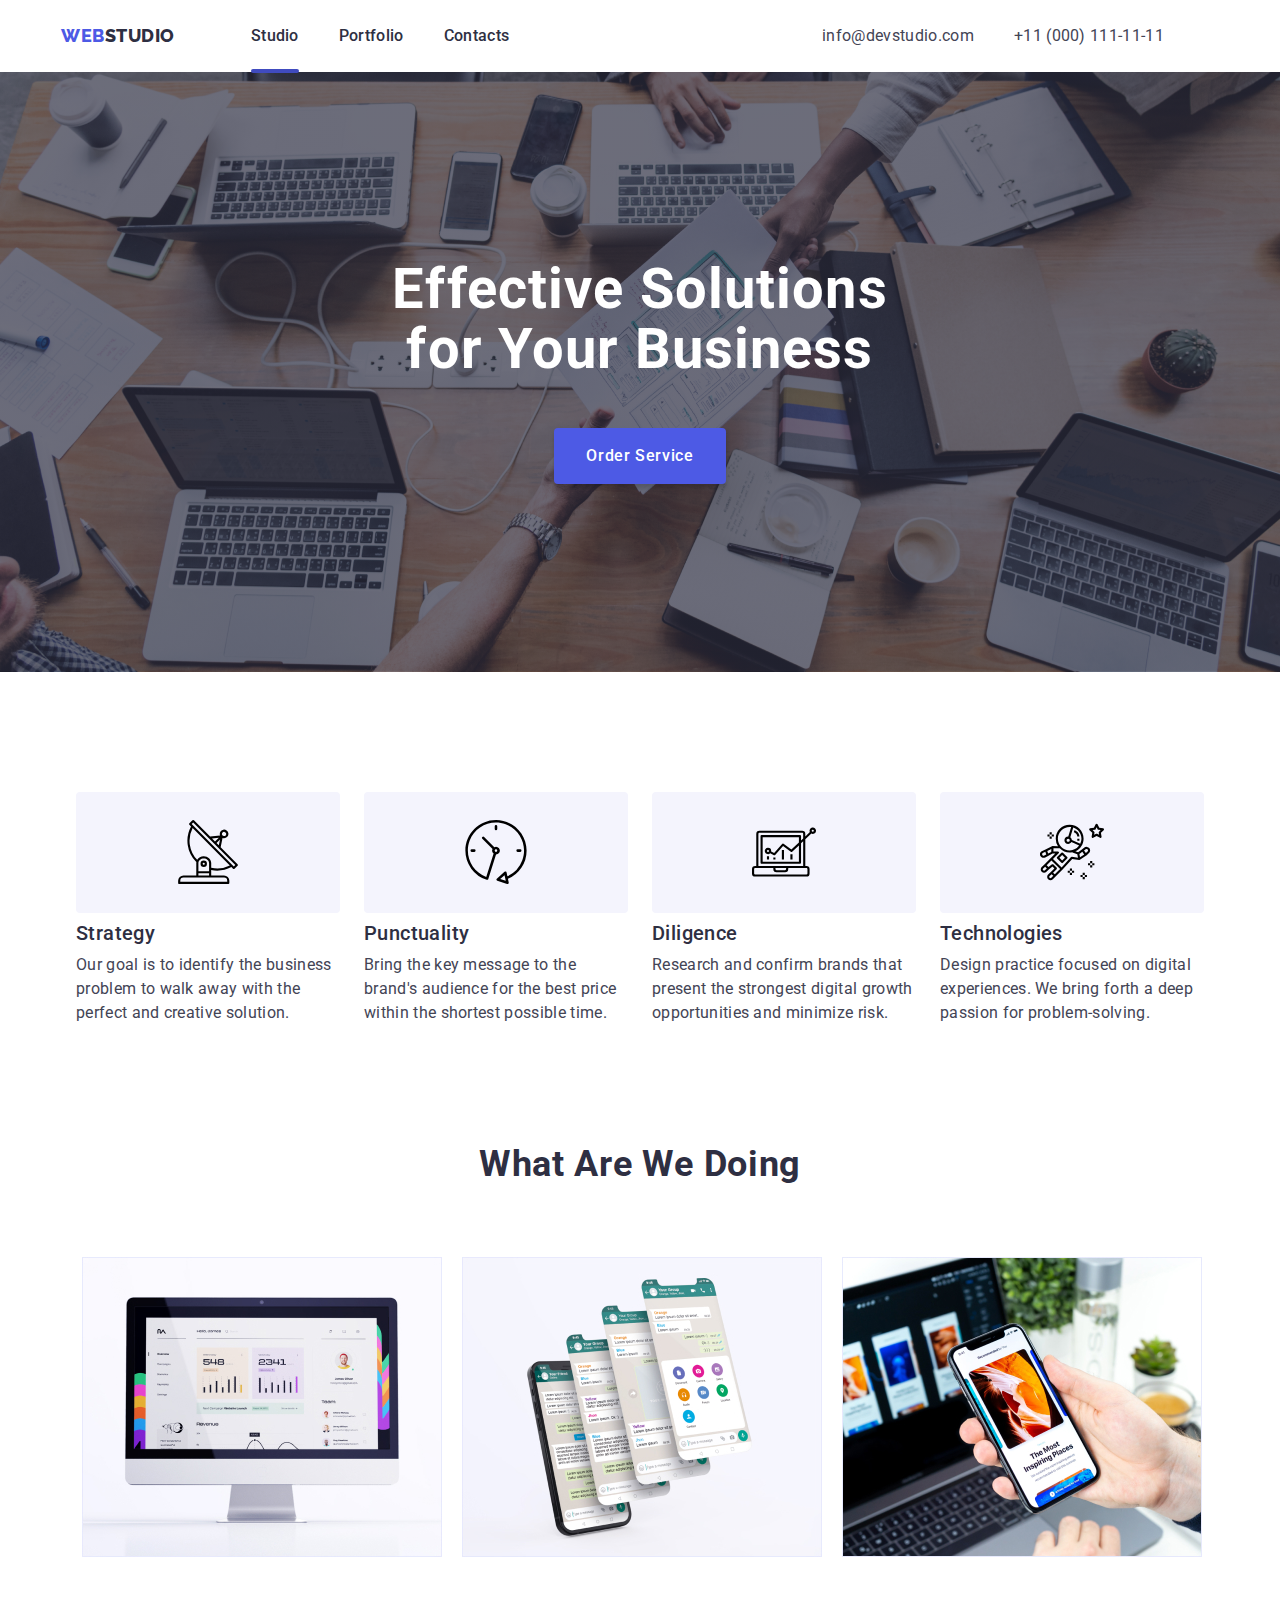
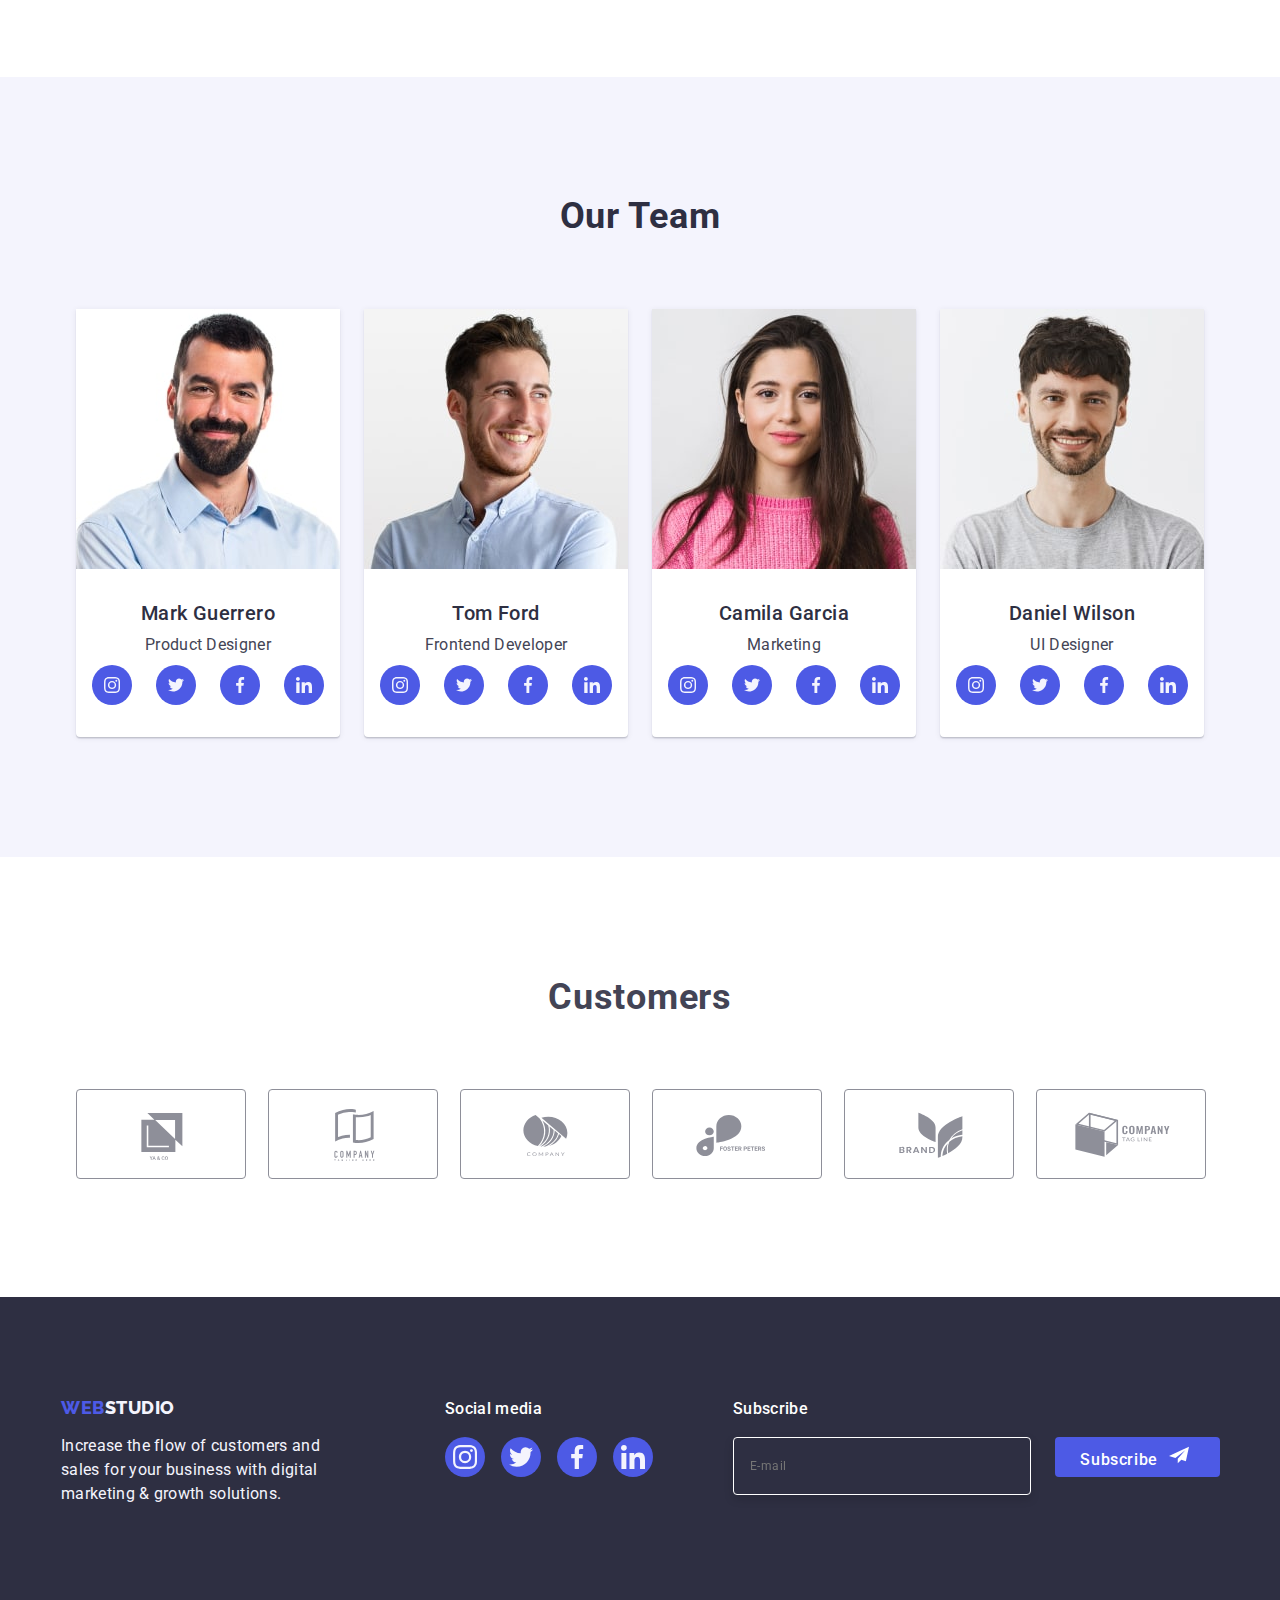
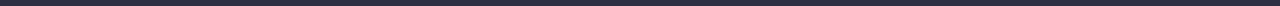
==== commit 71dff177: "ch" ====
--- a/index.html
+++ b/index.html
@@ -446,7 +446,10 @@
         <div class="modal">
           <button type="button" class="modal-close" data-modal-close>
             <svg width="8" height="8">
-              <use href="./images/krest.svg#icon-krest"></use>
+              <use
+                href="./images/krest.svg#icon-krest"
+                class="icon-close"
+              ></use>
             </svg>
           </button>
           <p class="Modal-title">
@@ -465,7 +468,6 @@
                 <svg class="modal-input-item" width="18" height="24">
                   <use
                     href="./images/contact.svg#icon-person-black-18dp-1"
-                    class="icon-close"
                   ></use>
                 </svg>
               </div>
--- a/css/styles.css
+++ b/css/styles.css
@@ -58,6 +58,8 @@
 
 .container {
   max-width: 1158px;
+  padding-left: 15px;
+  padding-right: 15px;
 
   margin: 0 auto;
   /* outline: 4px solid red; */
@@ -634,6 +636,10 @@
 .webst-link-team {
   background: #ffffff;
   justify-content: center;
+  box-shadow: 0px 1px 6px rgba(46, 47, 66, 0.08),
+    0px 1px 1px rgba(46, 47, 66, 0.16), 0px 2px 1px rgba(46, 47, 66, 0.08);
+  border-radius: 0px 0px 4px 4px;
+  border-radius: 0px 0px 4px 4px;
 }
 .img-web {
 }
@@ -661,6 +667,8 @@
   margin-bottom: 8px;
 }
 .customer-section {
+  padding-top: 120px;
+  padding-bottom: 120px;
 }
 .custor {
   font-weight: 700;
@@ -669,11 +677,9 @@
   text-align: center;
   text-transform: capitalize;
   letter-spacing: 0.02em;
-  padding-top: 120px;
-  padding-bottom: 72px;
+  margin-bottom: 72px;
 }
 .custo-container {
-  padding-bottom: 120px;
 }
 
 .custo-list {
@@ -743,15 +749,33 @@
   padding-bottom: 100px;
 }
 .container-fotter {
-  /* padding-left: 156px; */
   max-width: 1158px;
   padding-left: 15px;
   padding-right: 15px;
   margin: 0 auto;
   display: flex;
 }
+.logo-parag {
+  width: 264px;
+}
 .fotter-cont {
 }
+
+.footer-logo-web {
+  font-family: "Raleway", sans-serif;
+  font-weight: 800;
+  font-size: 18px;
+  line-height: 1.17;
+  letter-spacing: 0.03em;
+  text-transform: uppercase;
+  color: #4d5ae5;
+  display: flex;
+  flex-direction: row;
+  padding: 0;
+  align-items: flex-start;
+  margin-bottom: 16px;
+}
+
 .footer-logo {
   font-family: "Raleway", sans-serif;
   font-weight: 800;
@@ -764,33 +788,24 @@
   flex: none;
   flex-grow: 0;
 }
-.footer-logo-web {
-  display: flex;
-  flex-direction: row;
-  padding: 0;
-  align-items: flex-start;
-}
-.footer-logo-web {
-  font-family: "Raleway", sans-serif;
-  font-weight: 800;
-  font-size: 18px;
-  line-height: 1.17;
-  letter-spacing: 0.03em;
-  text-transform: uppercase;
-  color: #4d5ae5;
-  margin-bottom: 16px;
-}
-.logo-parag {
-  width: 264px;
-}
+
 .footer-title {
   font-size: 16px;
   line-height: 1.5;
   letter-spacing: 0.02em;
   color: #f4f4fd;
   line-height: 1.5;
-  margin-bottom: 16px;
   width: 264px;
+}
+.cosial-container {
+  margin-left: 120px;
+}
+.soc-med-parag {
+  font-size: 16px;
+  font-weight: 500;
+  line-height: 24px;
+  letter-spacing: 0.02em;
+  color: #ffffff;
 }
 
 .web-soc-list {
@@ -798,17 +813,6 @@
   display: flex;
   justify-content: center;
   margin-top: 16px;
-}
-.cosial-container {
-  margin-left: 120px;
-}
-
-.soc-med-parag {
-  font-size: 16px;
-  font-weight: 500;
-  line-height: 24px;
-  letter-spacing: 0.02em;
-  color: #ffffff;
 }
 
 .web-soc-item {
@@ -835,6 +839,63 @@
   background: #31d0aa;
 }
 
+.cont-subs {
+  margin-left: 80px;
+}
+.online-button {
+  width: 165px;
+  height: 40px;
+
+  flex-direction: row;
+  justify-content: center;
+  align-items: center;
+  margin-left: 24px;
+  padding: 8px 24px;
+
+  font-family: "Roboto";
+  font-weight: 500;
+  font-size: 16px;
+  line-height: 1.5;
+  letter-spacing: 0.04em;
+  cursor: pointer;
+  padding-right: 16px;
+
+  background-color: #4d5ae5;
+  color: #ffffff;
+  border-radius: 4px;
+  border: none;
+  transition: 250ms cubic-bezier(0.4, 0, 0.2, 1);
+  border-radius: 250ms cubic-bezier(0.4, 0, 0.2, 1);
+}
+.online-button:is(:hover, :focus) {
+  background-color: ##404bbf;
+}
+
+.fotter-icon {
+  top: 50%;
+  left: 16px;
+  margin-left: 16px;
+  transform: translate(-50%);
+  fill: #ffffff;
+}
+.online-area {
+  font-family: "Roboto";
+  width: 264px;
+  height: 40px;
+  padding: 8px 16px;
+  font-weight: 400;
+  font-size: 12px;
+  line-height: 24px;
+  align-items: center;
+  color: #ffffff;
+  letter-spacing: 0.04em;
+  background: #2e2f42;
+  border: 1px solid #ffffff;
+  filter: drop-shadow(0px 4px 4px rgba(0, 0, 0, 0.15));
+  border-radius: 4px;
+}
+
+/**------------Header-list-----------------**/
 .backdrop {
   position: fixed;
   top: 0;
@@ -845,7 +906,7 @@
 }
 .modal {
   width: 408px;
-  min-height: 576px;
+  min-height: 584px;
   background: #fcfcfc;
   border-radius: 4px;
   position: absolute;
@@ -901,6 +962,7 @@
   text-align: center;
   letter-spacing: 0.02em;
   color: #2e2f42;
+  margin-bottom: 16px;
 }
 .modal-rorm {
   background-color: #fcfcfc;
@@ -930,7 +992,9 @@
 .modal-input:focus + .modal-input-item {
   fill: #4d5ae5;
 }
-
+.form-subs {
+  display: flex;
+}
 .modal-label {
   margin-bottom: 4px;
   font-family: "Roboto";
@@ -1007,6 +1071,15 @@
   margin-bottom: 24px;
   margin-top: 8px;
 }
+.check-link {
+  font-family: "Roboto";
+  font-style: normal;
+  font-weight: 400;
+  font-size: 12px;
+  line-height: 14px;
+  letter-spacing: 0.04em;
+  color: #8e8f99;
+}
 .check-test::before {
   content: "";
   width: 16px;
@@ -1031,68 +1104,8 @@
   line-height: 24px;
   letter-spacing: 0.02em;
   color: #ffffff;
-  width: 500px;
-  display: flex;
+
   margin-bottom: 16px;
 }
 .online-area {
 }
-.cont-subs {
-  margin-left: 80px;
-}
-.online-button {
-  position: absolute;
-  width: 165px;
-  height: 40px;
-  display: flex;
-  flex-direction: row;
-  justify-content: center;
-  align-items: center;
-  margin-left: 24px;
-  padding: 8px 24px;
-
-  font-family: "Roboto";
-  font-weight: 500;
-  font-size: 16px;
-  line-height: 1.5;
-  letter-spacing: 0.04em;
-  cursor: pointer;
-  padding-right: 16px;
-
-  background-color: #4d5ae5;
-  color: #ffffff;
-  border-radius: 4px;
-  border: none;
-  transition: 250ms cubic-bezier(0.4, 0, 0.2, 1);
-  border-radius: 250ms cubic-bezier(0.4, 0, 0.2, 1);
-}
-.online-button:is(:hover, :focus) {
-  background-color: ##404bbf;
-}
-
-.fotter-icon {
-  display: flex;
-  top: 50%;
-  left: 16px;
-  margin-left: 16px;
-  transform: translate(-50%);
-  fill: #ffffff;
-}
-.online-area {
-  font-family: "Roboto";
-
-  width: 264px;
-  height: 40px;
-  padding: 16px;
-  font-weight: 400;
-  font-size: 12px;
-  line-height: 24px;
-  align-items: center;
-  color: #ffffff;
-  letter-spacing: 0.04em;
-  background: #2e2f42;
-  border: 1px solid #ffffff;
-  filter: drop-shadow(0px 4px 4px rgba(0, 0, 0, 0.15));
-  border-radius: 4px;
-  margin-right: 24px;
-}
